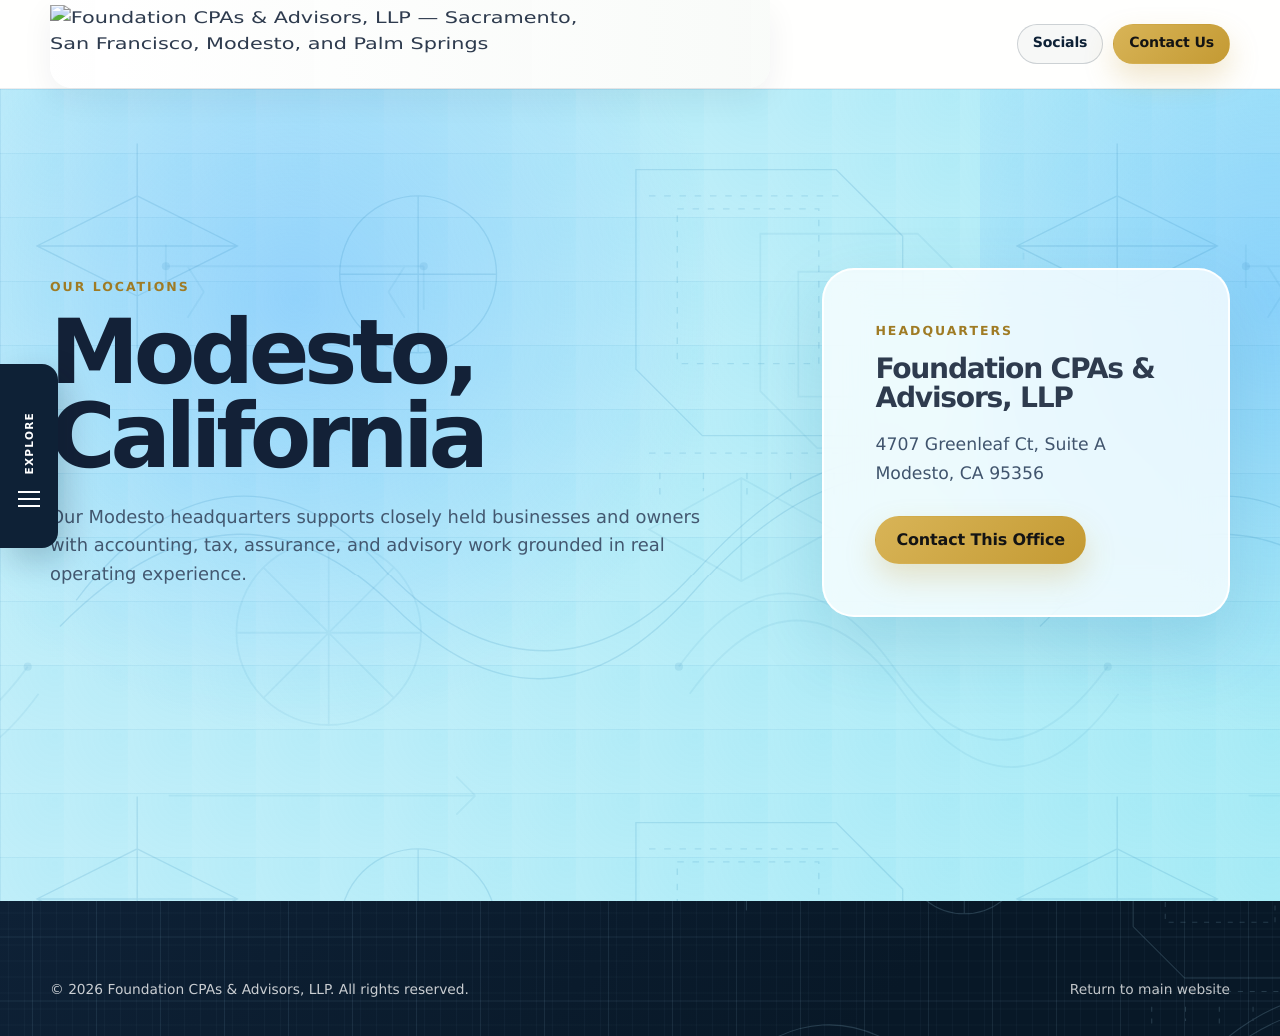
==== modesto.html @ c0dd9231 "Add files via upload" ====
<!doctype html>
<html lang="en">
<head>
  <meta charset="utf-8">
  <meta name="viewport" content="width=device-width, initial-scale=1">
  <title>Modesto Office | Foundation CPAs &amp; Advisors, LLP</title>
  <meta name="description" content="Foundation CPAs & Advisors, LLP office in Modesto, California.">
  <meta name="theme-color" content="#0e2136">
  <link rel="preconnect" href="https://fonts.googleapis.com">
  <link rel="preconnect" href="https://fonts.gstatic.com" crossorigin>
  <link href="https://fonts.googleapis.com/css2?family=Manrope:wght@400;600;700;800&amp;display=swap" rel="stylesheet">
  <link rel="stylesheet" href="styles.css">
  <script src="script.js" defer></script>
</head>
<body>
  <a class="skip-link" href="#main">Skip to content</a>
  <header class="site-header" data-header>
    <div class="container nav-shell">
      <a class="brand" href="index.html#home" aria-label="Foundation CPAs &amp; Advisors, LLP home">
        <img src="assets/logos/foundation-header-banner.png" width="2113" height="390" alt="Foundation CPAs &amp; Advisors, LLP — Sacramento, San Francisco, Modesto, and Palm Springs">
      </a>
      <div class="nav-actions">
        <a class="btn btn-ghost btn-small" href="index.html#socials">Socials</a>
        <a class="btn btn-gold btn-small" href="index.html#contact">Contact Us</a>
      </div>
    </div>
  </header>

  <aside class="section-rail" data-rail aria-label="Explore Foundation sections">
    <button class="rail-toggle" type="button" data-rail-toggle aria-expanded="false" aria-controls="site-explore-panel">
      <span class="rail-toggle-label">Explore</span><span class="rail-toggle-icon" aria-hidden="true"></span>
    </button>
    <div class="rail-panel" id="site-explore-panel" data-rail-panel hidden>
      <div class="rail-panel-header"><button class="rail-close" type="button" data-rail-close aria-label="Close section navigation">&times;</button></div>
      <nav class="rail-nav" aria-label="Foundation sections">
        <button class="rail-item" type="button" aria-expanded="false" aria-controls="rail-industries" data-rail-tree="rail-industries">Industries <b>+</b></button>
        <div class="rail-tree" id="rail-industries" hidden><p>Industry expertise</p><div class="rail-tree-links"><a href="index.html#contact">Construction</a><a href="index.html#contact">Real Estate</a><a href="index.html#contact">Agriculture</a><a href="index.html#contact">Technology</a></div></div>
        <button class="rail-item" type="button" aria-expanded="false" aria-controls="rail-services" data-rail-tree="rail-services">Services <b>+</b></button>
        <div class="rail-tree" id="rail-services" hidden><p>Services</p><div class="rail-tree-links"><a href="index.html#contact">Construction Accounting</a><a href="index.html#contact">Tax Planning &amp; Preparation</a><a href="index.html#contact">IRS Representation</a><a href="index.html#contact">Credits &amp; Incentives</a><a href="index.html#contact">Assurance &amp; Advisory</a><a href="index.html#contact">Forensic Accounting</a></div></div>
        <a class="rail-item rail-link" href="index.html#leadership">Leadership <b>&rarr;</b></a>
        <a class="rail-item rail-link" href="index.html#affiliates">Affiliates <b>&rarr;</b></a>
        <button class="rail-item is-active" type="button" aria-expanded="false" aria-controls="rail-locations" data-rail-tree="rail-locations">Locations <b>+</b></button>
        <div class="rail-tree" id="rail-locations" hidden><p>Our offices</p><div class="rail-tree-links"><a href="sacramento.html">Sacramento, CA</a><a href="san-francisco.html">San Francisco, CA</a><a href="modesto.html">Modesto, CA</a><a href="palm-springs.html">Palm Springs, CA</a></div></div>
        <a class="rail-item rail-link client-platform-link" href="platform.html">Client Platforms <b>&rarr;</b></a>
      </nav>
    </div>
  </aside>
  <button class="rail-backdrop" type="button" data-rail-backdrop hidden aria-label="Close section navigation"></button>

  <main id="main">
    <section class="location-hero">
      <div class="container location-layout">
        <div class="location-copy reveal">
          <p class="eyebrow dark">Our Locations</p>
          <h1>Modesto, California</h1>
          <p>Our Modesto headquarters supports closely held businesses and owners with accounting, tax, assurance, and advisory work grounded in real operating experience.</p>
        </div>
        <aside class="location-card reveal">
          <p class="eyebrow dark">Headquarters</p>
          <h2>Foundation CPAs &amp; Advisors, LLP</h2>
          <address>4707 Greenleaf Ct, Suite A<br>Modesto, CA 95356</address>
          <a class="btn btn-gold" href="index.html#contact">Contact This Office</a>
        </aside>
      </div>
    </section>
  </main>

  <footer class="site-footer">
    <div class="container footer-bottom">
      <p>&copy; <span id="year"></span> Foundation CPAs &amp; Advisors, LLP. All rights reserved.</p>
      <a href="index.html">Return to main website</a>
    </div>
  </footer>
</body>
</html>
---- styles.css ----
:root {
  --navy: #0e2136;
  --navy-2: #102941;
  --navy-3: #163451;
  --ink: #132137;
  --text: #2e3b4e;
  --muted: #6d7785;
  --line: #d9dee6;
  --line-dark: rgba(255, 255, 255, 0.16);
  --gold: #c49a33;
  --gold-2: #d8b457;
  --gold-dark: #9f7b24;
  --cream: #f7f4ee;
  --white: #ffffff;
  --shadow: 0 24px 80px rgba(9, 27, 48, 0.18);
  --shadow-soft: 0 16px 45px rgba(9, 27, 48, 0.12);
  --radius-lg: 28px;
  --radius-md: 18px;
  --radius-sm: 12px;
  --container: 1180px;
}

* {
  box-sizing: border-box;
}

html {
  scroll-behavior: smooth;
}

body {
  margin: 0;
  color: var(--text);
  background: var(--cream);
  font-family: Inter, ui-sans-serif, system-ui, -apple-system, BlinkMacSystemFont, "Segoe UI", sans-serif;
  line-height: 1.6;
  text-rendering: geometricPrecision;
}

body.nav-open {
  overflow: hidden;
}

img {
  display: block;
  max-width: 100%;
  height: auto;
}

a {
  color: inherit;
  text-decoration: none;
}

button,
input,
select,
textarea {
  font: inherit;
}

::selection {
  background: rgba(196, 154, 51, 0.28);
}

.container {
  width: min(var(--container), calc(100% - 40px));
  margin-inline: auto;
}

.skip-link {
  position: absolute;
  top: 10px;
  left: 10px;
  z-index: 1000;
  transform: translateY(-160%);
  padding: 10px 14px;
  border-radius: 999px;
  color: var(--navy);
  background: var(--gold-2);
  font-weight: 800;
}

.skip-link:focus {
  transform: translateY(0);
}

:focus-visible {
  outline: 3px solid var(--gold-2);
  outline-offset: 4px;
}

section {
  scroll-margin-top: 96px;
}

.section-white {
  background: var(--white);
}

.section-light {
  background: linear-gradient(180deg, var(--cream), #ffffff);
}

.section-dark,
.section-dark-alt {
  color: var(--white);
  background: var(--navy);
}

.section-dark-alt {
  background:
    radial-gradient(circle at top right, rgba(196, 154, 51, 0.18), transparent 36rem),
    linear-gradient(135deg, var(--navy), #081827 70%);
}

.site-header {
  position: sticky;
  top: 0;
  z-index: 100;
  background: rgba(255, 255, 255, 0.94);
  border-bottom: 1px solid rgba(14, 33, 54, 0.08);
  backdrop-filter: blur(16px);
  transition: box-shadow 0.2s ease, background 0.2s ease;
}

.site-header.is-scrolled {
  box-shadow: 0 10px 30px rgba(10, 28, 50, 0.08);
}

.nav-shell {
  min-height: 88px;
  display: grid;
  grid-template-columns: minmax(340px, 440px) 1fr auto;
  align-items: center;
  gap: 18px;
}

.brand {
  display: inline-flex;
  width: fit-content;
  align-items: center;
  padding: 6px 18px 6px 8px;
  border-radius: 0 0 22px 22px;
  background: linear-gradient(90deg, rgba(255, 255, 255, 0.98), rgba(247, 250, 247, 0.76));
  box-shadow: 0 12px 32px rgba(14, 33, 54, 0.06);
}

.brand img {
  width: min(360px, 25vw);
  max-height: 78px;
  object-fit: contain;
}

.site-nav {
  display: flex;
  align-items: center;
  justify-content: center;
  gap: 24px;
  color: var(--ink);
  font-size: 0.94rem;
  font-weight: 700;
}

.site-nav a {
  position: relative;
  padding: 10px 0;
}

.site-nav a::after {
  content: "";
  position: absolute;
  left: 0;
  right: 0;
  bottom: 3px;
  height: 2px;
  transform: scaleX(0);
  transform-origin: left;
  background: var(--gold);
  transition: transform 0.2s ease;
}

.site-nav a:hover::after,
.site-nav a:focus-visible::after {
  transform: scaleX(1);
}

.nav-actions {
  display: flex;
  align-items: center;
  gap: 10px;
}

.nav-toggle {
  display: none;
  width: 46px;
  height: 46px;
  border: 0;
  border-radius: 14px;
  background: var(--navy);
  cursor: pointer;
}

.nav-toggle span {
  display: block;
  width: 20px;
  height: 2px;
  margin: 5px auto;
  background: var(--white);
  transition: transform 0.2s ease, opacity 0.2s ease;
}

.nav-toggle.is-active span:nth-child(1) {
  transform: translateY(7px) rotate(45deg);
}

.nav-toggle.is-active span:nth-child(2) {
  opacity: 0;
}

.nav-toggle.is-active span:nth-child(3) {
  transform: translateY(-7px) rotate(-45deg);
}

.btn {
  display: inline-flex;
  align-items: center;
  justify-content: center;
  min-height: 48px;
  padding: 13px 20px;
  border: 1px solid transparent;
  border-radius: 999px;
  font-weight: 850;
  letter-spacing: -0.01em;
  line-height: 1.1;
  transition: transform 0.2s ease, box-shadow 0.2s ease, background 0.2s ease, border-color 0.2s ease;
}

.btn:hover {
  transform: translateY(-2px);
}

.btn-small {
  min-height: 40px;
  padding: 10px 15px;
  font-size: 0.88rem;
}

.btn-gold {
  color: #141414;
  background: linear-gradient(135deg, var(--gold-2), var(--gold));
  box-shadow: 0 14px 30px rgba(196, 154, 51, 0.26);
}

.btn-gold:hover {
  box-shadow: 0 18px 38px rgba(196, 154, 51, 0.34);
}

.btn-navy {
  color: var(--white);
  background: var(--navy);
  box-shadow: 0 14px 30px rgba(14, 33, 54, 0.22);
}

.btn-light {
  color: var(--white);
  border-color: rgba(255, 255, 255, 0.35);
  background: rgba(255, 255, 255, 0.08);
}

.btn-light:hover,
.btn-ghost:hover {
  border-color: var(--gold-2);
}

.btn-ghost {
  color: var(--navy);
  border-color: rgba(14, 33, 54, 0.18);
  background: rgba(14, 33, 54, 0.03);
}

.hero {
  position: relative;
  min-height: calc(100vh - 82px);
  display: grid;
  align-items: center;
  overflow: hidden;
  padding: 92px 0;
}

.hero::before {
  content: "";
  position: absolute;
  inset: 0;
  z-index: 1;
  background:
    radial-gradient(circle at 85% 20%, rgba(196, 154, 51, 0.28), transparent 34rem),
    linear-gradient(90deg, rgba(7, 19, 33, 0.94), rgba(9, 24, 42, 0.82) 52%, rgba(9, 24, 42, 0.56));
}

.hero::after {
  content: "";
  position: absolute;
  inset: auto -10% -24% -10%;
  z-index: 1;
  height: 42%;
  background:
    repeating-radial-gradient(ellipse at 20% 140%, rgba(216, 180, 87, 0.55) 0 5px, transparent 6px 36px);
  opacity: 0.38;
  transform: rotate(-4deg);
}

.hero-bg {
  position: absolute;
  inset: 0;
}

.hero-bg img {
  width: 100%;
  height: 100%;
  object-fit: cover;
  filter: saturate(0.8) contrast(1.05);
}

.hero-grid {
  position: relative;
  z-index: 2;
  display: grid;
  grid-template-columns: minmax(0, 1.1fr) minmax(330px, 0.58fr);
  gap: 54px;
  align-items: center;
}

.eyebrow {
  margin: 0 0 14px;
  color: var(--gold-2);
  font-size: 0.78rem;
  font-weight: 900;
  letter-spacing: 0.16em;
  text-transform: uppercase;
}

.eyebrow.dark {
  color: var(--gold-dark);
}

h1,
h2,
h3,
p {
  margin-top: 0;
}

h1,
h2,
h3 {
  color: inherit;
  line-height: 1.02;
  letter-spacing: -0.045em;
}

h1 {
  max-width: 850px;
  margin-bottom: 24px;
  font-size: clamp(3rem, 7vw, 6.8rem);
}

h2 {
  margin-bottom: 18px;
  font-size: clamp(2.1rem, 4vw, 4.3rem);
}

h3 {
  margin-bottom: 12px;
  font-size: 1.35rem;
}

.hero-lede {
  max-width: 760px;
  margin-bottom: 30px;
  color: rgba(255, 255, 255, 0.82);
  font-size: clamp(1.08rem, 1.7vw, 1.38rem);
}

.hero-actions,
.platform-buttons {
  display: flex;
  flex-wrap: wrap;
  gap: 14px;
}

.hero-trust {
  display: grid;
  grid-template-columns: repeat(3, minmax(0, 1fr));
  gap: 16px;
  max-width: 790px;
  margin-top: 42px;
}

.hero-trust div {
  padding: 18px;
  border: 1px solid var(--line-dark);
  border-radius: var(--radius-md);
  background: rgba(255, 255, 255, 0.08);
  backdrop-filter: blur(10px);
}

.hero-trust strong {
  display: block;
  color: var(--gold-2);
  font-size: 2.2rem;
  line-height: 1;
}

.hero-trust span {
  display: block;
  margin-top: 8px;
  color: rgba(255, 255, 255, 0.75);
  font-size: 0.92rem;
}

.hero-card {
  position: relative;
  padding: 30px;
  border: 1px solid rgba(255, 255, 255, 0.2);
  border-radius: var(--radius-lg);
  background: rgba(255, 255, 255, 0.11);
  box-shadow: var(--shadow);
  backdrop-filter: blur(22px);
}

.hero-card.hero-image-card {
  display: block;
  min-height: clamp(430px, 37vw, 610px);
  padding: 10px;
  overflow: hidden;
  border: 2px solid rgba(255, 255, 255, 0.96);
  background: rgba(255, 255, 255, 0.84);
}

.hero-card.hero-image-card::before {
  display: none;
}

.hero-card.hero-image-card img {
  display: block;
  width: 100%;
  height: 100%;
  min-height: inherit;
  border-radius: calc(var(--radius-lg) - 14px);
  object-fit: cover;
  object-position: center 62%;
  transform: scale(1.34);
  transform-origin: center 62%;
}

.hero-card::before {
  content: "";
  position: absolute;
  inset: 14px;
  border: 1px solid rgba(216, 180, 87, 0.18);
  border-radius: calc(var(--radius-lg) - 10px);
  pointer-events: none;
}

.hero-mark {
  width: 124px;
  margin-bottom: 22px;
  border-radius: 24px;
  box-shadow: 0 18px 38px rgba(5, 17, 31, 0.32);
}

.card-kicker {
  color: var(--gold-2);
  font-size: 0.78rem;
  font-weight: 900;
  letter-spacing: 0.14em;
  text-transform: uppercase;
}

.hero-card h2 {
  font-size: clamp(1.6rem, 3vw, 2.45rem);
}

.hero-card p {
  color: rgba(255, 255, 255, 0.8);
}

.check-list {
  display: grid;
  gap: 12px;
  margin: 0;
  padding: 0;
  list-style: none;
}

.check-list li {
  position: relative;
  padding-left: 28px;
}

.check-list li::before {
  content: "";
  position: absolute;
  left: 0;
  top: 0.43em;
  width: 14px;
  height: 14px;
  border-radius: 50%;
  background: var(--gold-2);
  box-shadow: inset 0 0 0 4px var(--navy);
}

.check-list.compact {
  margin-top: 22px;
  color: rgba(255, 255, 255, 0.82);
  font-size: 0.94rem;
}

.intro,
.industries,
.services,
.platform,
.leadership,
.affiliates,
.contact,
.tax-resolution {
  padding: 98px 0;
}

.split {
  display: grid;
  grid-template-columns: minmax(0, 0.9fr) minmax(340px, 1fr);
  gap: 56px;
  align-items: start;
}

.intro h2,
.section-heading h2 {
  color: var(--ink);
}

.intro p,
.section-heading p {
  max-width: 760px;
  color: var(--muted);
  font-size: 1.06rem;
}

.feature-stack {
  display: grid;
  align-content: start;
  grid-auto-rows: max-content;
  gap: 16px;
}

.feature-stack article {
  position: relative;
  min-height: 0;
  padding: 26px 30px;
  border: 1px solid var(--line);
  border-radius: var(--radius-md);
  background: rgba(255, 255, 255, 0.72);
  box-shadow: var(--shadow-soft);
}

.feature-stack article h3 { margin-bottom: 8px; }
.feature-stack article p { margin-bottom: 0; }

.feature-number {
  position: absolute;
  top: 24px;
  left: 24px;
  display: grid;
  width: 42px;
  height: 42px;
  place-items: center;
  border-radius: 14px;
  color: var(--navy);
  background: rgba(196, 154, 51, 0.2);
  font-weight: 900;
}

.feature-stack h3,
.service-card h3,
.industry-card h3,
.leader-card h3,
.affiliate-card h3 {
  color: var(--ink);
}

.section-heading {
  max-width: 900px;
  margin-bottom: 42px;
}

.section-heading.centered {
  margin-inline: auto;
  text-align: center;
}

.section-heading.centered p {
  margin-inline: auto;
}

.industry-grid {
  display: grid;
  grid-template-columns: repeat(2, minmax(0, 1fr));
  gap: 24px;
}

.industry-card {
  overflow: hidden;
  border: 1px solid rgba(14, 33, 54, 0.1);
  border-radius: var(--radius-lg);
  background: var(--white);
  box-shadow: var(--shadow-soft);
}

.industry-card img {
  width: 100%;
  height: 320px;
  object-fit: cover;
}

.industry-content {
  padding: 28px;
}

.pill {
  display: inline-flex;
  margin-bottom: 14px;
  padding: 7px 11px;
  border-radius: 999px;
  color: var(--navy);
  background: rgba(196, 154, 51, 0.16);
  font-size: 0.74rem;
  font-weight: 900;
  letter-spacing: 0.08em;
  text-transform: uppercase;
}

.industry-content p {
  color: var(--muted);
}

.industry-content ul {
  display: grid;
  gap: 8px;
  margin: 20px 0 0;
  padding-left: 18px;
  color: var(--text);
}

.service-grid {
  display: grid;
  grid-template-columns: repeat(3, minmax(0, 1fr));
  gap: 20px;
}

.service-card {
  position: relative;
  min-height: 270px;
  padding: 30px;
  border: 1px solid rgba(14, 33, 54, 0.11);
  border-radius: var(--radius-lg);
  background: rgba(255, 255, 255, 0.78);
  box-shadow: var(--shadow-soft);
  overflow: hidden;
}

.service-card::after {
  content: "";
  position: absolute;
  right: -50px;
  bottom: -60px;
  width: 160px;
  height: 160px;
  border-radius: 50%;
  background: rgba(196, 154, 51, 0.12);
}

.service-card p {
  position: relative;
  z-index: 1;
  color: var(--muted);
}

.service-icon {
  position: relative;
  z-index: 1;
  display: inline-grid;
  min-width: 56px;
  height: 56px;
  margin-bottom: 22px;
  place-items: center;
  border-radius: 18px;
  color: var(--white);
  background: var(--navy);
  font-weight: 900;
  letter-spacing: -0.02em;
}

.tax-split {
  align-items: center;
}

.tax-resolution h2 {
  color: var(--white);
}

.tax-resolution p {
  max-width: 780px;
  color: rgba(255, 255, 255, 0.78);
  font-size: 1.08rem;
}

.fine-print,
.form-note {
  font-size: 0.88rem !important;
  color: rgba(255, 255, 255, 0.62) !important;
}

.resolution-card {
  padding: 32px;
  border: 1px solid rgba(255, 255, 255, 0.17);
  border-radius: var(--radius-lg);
  background: rgba(255, 255, 255, 0.08);
  box-shadow: var(--shadow);
}

.resolution-card h3 {
  color: var(--white);
}

.platform-card {
  display: grid;
  grid-template-columns: minmax(280px, 0.9fr) minmax(0, 1.1fr);
  overflow: hidden;
  border: 1px solid rgba(14, 33, 54, 0.11);
  border-radius: 34px;
  background: var(--white);
  box-shadow: var(--shadow);
}

.platform-image img {
  width: 100%;
  height: 100%;
  min-height: 520px;
  object-fit: cover;
}

.platform-image-meeting img {
  object-position: 18% center;
}

.platform-copy {
  padding: clamp(32px, 6vw, 62px);
}

.platform-copy h2 {
  color: var(--ink);
}

.platform-copy p {
  color: var(--muted);
  font-size: 1.06rem;
}

.platform-notes {
  display: flex;
  flex-wrap: wrap;
  gap: 10px;
  margin-top: 26px;
}

.platform-notes span {
  padding: 10px 13px;
  border-radius: 999px;
  color: var(--navy);
  background: var(--cream);
  font-size: 0.9rem;
  font-weight: 800;
}

.client-platform-link {
  margin-top: 12px;
}

.client-platform-hero {
  position: relative;
  overflow: hidden;
  padding: clamp(88px, 11vw, 150px) 0 clamp(70px, 9vw, 118px);
  background:
    radial-gradient(circle at 30% 26%, rgba(98, 180, 255, 0.46), transparent 27rem),
    radial-gradient(circle at 86% 10%, rgba(42, 198, 233, 0.32), transparent 30rem),
    linear-gradient(120deg, #ffffff 0%, #f6fdff 46%, #dcfbfb 100%);
}

.client-platform-hero::before {
  position: absolute;
  inset: 0;
  background-image: var(--blueprint-marks-light);
  background-size: 1080px 760px;
  background-position: center;
  opacity: 0.32;
  content: "";
  pointer-events: none;
}

.client-platform-grid {
  position: relative;
  z-index: 1;
  display: grid;
  grid-template-columns: minmax(0, 0.92fr) minmax(340px, 0.72fr);
  gap: clamp(34px, 6vw, 80px);
  align-items: center;
}

.client-platform-copy h1 {
  max-width: 860px;
  margin-bottom: 22px;
  color: var(--ink);
  font-size: clamp(2.8rem, 5vw, 5.25rem);
  line-height: 0.98;
  letter-spacing: -0.055em;
}

.client-platform-copy p:not(.eyebrow) {
  max-width: 700px;
  color: #40546d;
  font-size: clamp(1.05rem, 1.45vw, 1.26rem);
}

.client-platform-photo {
  position: relative;
  min-height: clamp(420px, 38vw, 610px);
  padding: 10px;
  overflow: hidden;
  border: 2px solid rgba(255, 255, 255, 0.96);
  border-radius: var(--radius-lg);
  background: rgba(255, 255, 255, 0.84);
  box-shadow: 0 28px 80px rgba(34, 117, 168, 0.2);
}

.client-platform-photo img {
  display: block;
  width: 100%;
  height: 100%;
  min-height: inherit;
  border-radius: calc(var(--radius-lg) - 14px);
  object-fit: cover;
  object-position: 16% center;
}

.platform-specs {
  padding: 98px 0;
}

.platform-spec-grid {
  display: grid;
  grid-template-columns: repeat(4, minmax(0, 1fr));
  gap: 18px;
}

.platform-spec-card {
  min-height: 260px;
  padding: 28px;
  border: 1px solid rgba(14, 33, 54, 0.1);
  border-radius: var(--radius-lg);
  background: rgba(255, 255, 255, 0.76);
  box-shadow: var(--shadow-soft);
}

.platform-spec-card span {
  display: inline-grid;
  width: 42px;
  height: 42px;
  margin-bottom: 20px;
  place-items: center;
  border-radius: 14px;
  color: var(--navy);
  background: rgba(196, 154, 51, 0.2);
  font-weight: 900;
}

.platform-spec-card h3 {
  color: var(--ink);
}

.platform-spec-card p {
  color: var(--muted);
}

.platform-flow {
  padding: 98px 0;
}

.platform-flow-card {
  display: grid;
  grid-template-columns: minmax(0, 0.82fr) minmax(320px, 0.68fr);
  gap: clamp(32px, 6vw, 84px);
  align-items: start;
  padding: clamp(34px, 6vw, 70px);
  border: 1px solid rgba(14, 33, 54, 0.11);
  border-radius: 34px;
  background: rgba(255, 255, 255, 0.78);
  box-shadow: var(--shadow);
}

.platform-flow-card h2 {
  color: var(--ink);
}

.platform-flow-card p,
.platform-flow-card span {
  color: var(--muted);
}

.platform-flow-card ol {
  display: grid;
  gap: 16px;
  margin: 0;
  padding: 0;
  list-style: none;
}

.platform-flow-card li {
  display: grid;
  gap: 4px;
  padding: 18px 20px;
  border: 1px solid rgba(14, 33, 54, 0.1);
  border-radius: var(--radius-md);
  background: rgba(247, 250, 247, 0.72);
}

.platform-flow-card strong {
  color: var(--ink);
}

.leader-grid {
  display: grid;
  grid-template-columns: minmax(0, 1.35fr) minmax(320px, 0.65fr);
  gap: 24px;
}

.leader-card {
  padding: 32px;
  border: 1px solid rgba(14, 33, 54, 0.11);
  border-radius: var(--radius-lg);
  background: rgba(255, 255, 255, 0.8);
  box-shadow: var(--shadow-soft);
}

.leader-card.featured {
  background:
    linear-gradient(135deg, rgba(255, 255, 255, 0.88), rgba(247, 244, 238, 0.94)),
    radial-gradient(circle at top right, rgba(196, 154, 51, 0.2), transparent 38rem);
}

.leader-header {
  display: flex;
  gap: 18px;
  align-items: center;
  margin-bottom: 22px;
}

.leader-header p {
  margin: 0;
  color: var(--gold-dark);
  font-weight: 900;
}

.leader-avatar {
  display: grid;
  width: 68px;
  height: 68px;
  flex: 0 0 auto;
  place-items: center;
  border-radius: 22px;
  color: var(--white);
  background: linear-gradient(135deg, var(--navy), var(--navy-3));
  box-shadow: 0 12px 30px rgba(14, 33, 54, 0.24);
  font-size: 1.2rem;
  font-weight: 900;
}

.leader-card p {
  color: var(--muted);
}

.leader-points {
  display: flex;
  flex-wrap: wrap;
  gap: 10px;
  margin: 24px 0;
}

.leader-points span {
  padding: 9px 12px;
  border-radius: 999px;
  color: var(--navy);
  background: rgba(196, 154, 51, 0.14);
  font-size: 0.86rem;
  font-weight: 800;
}

.leader-points.simple span {
  background: var(--cream);
}

.leader-detail {
  padding-top: 0;
  border-top: 0;
}

.affiliate-grid {
  display: grid;
  grid-template-columns: repeat(2, minmax(0, 1fr));
  gap: 24px;
}

.affiliate-card {
  position: relative;
  padding: 34px;
  border: 1px solid rgba(14, 33, 54, 0.1);
  border-radius: var(--radius-lg);
  background: linear-gradient(135deg, var(--cream), #fff);
  box-shadow: var(--shadow-soft);
  overflow: hidden;
}

.affiliate-card::after {
  content: "";
  position: absolute;
  top: -110px;
  right: -90px;
  width: 230px;
  height: 230px;
  border-radius: 50%;
  background: rgba(196, 154, 51, 0.15);
}

.affiliate-mark {
  position: relative;
  z-index: 1;
  display: grid;
  width: 58px;
  height: 58px;
  margin-bottom: 18px;
  place-items: center;
  border-radius: 18px;
  color: var(--white);
  background: var(--navy);
  font-weight: 900;
}

.affiliate-card p,
.affiliate-card h3,
.affiliate-card a {
  position: relative;
  z-index: 1;
}

.affiliate-card p {
  color: var(--muted);
}

.text-link {
  display: inline-flex;
  align-items: center;
  gap: 8px;
  color: var(--navy);
  font-weight: 900;
}

.text-link::after {
  content: "->";
  color: var(--gold-dark);
}

.contact {
  position: relative;
  overflow: hidden;
  background:
    radial-gradient(circle at 10% 20%, rgba(196, 154, 51, 0.24), transparent 30rem),
    linear-gradient(135deg, var(--navy), #081827 70%);
}

.contact::after {
  content: "";
  position: absolute;
  inset: auto -10% -24% -10%;
  height: 44%;
  background: repeating-radial-gradient(ellipse at 20% 140%, rgba(216, 180, 87, 0.45) 0 5px, transparent 6px 34px);
  opacity: 0.26;
}

.contact-grid {
  position: relative;
  z-index: 1;
  display: grid;
  grid-template-columns: minmax(0, 0.95fr) minmax(360px, 0.7fr);
  gap: 48px;
  align-items: start;
}

.contact-copy h2 {
  color: var(--white);
}

.contact-copy p {
  max-width: 700px;
  color: rgba(255, 255, 255, 0.78);
  font-size: 1.08rem;
}

.contact-methods {
  display: grid;
  gap: 10px;
  margin-top: 32px;
  color: rgba(255, 255, 255, 0.83);
}

.contact-methods a {
  width: max-content;
  color: var(--gold-2);
  font-weight: 900;
}

.contact-form {
  display: grid;
  gap: 12px;
  padding: 30px;
  border: 1px solid rgba(255, 255, 255, 0.16);
  border-radius: var(--radius-lg);
  background: rgba(255, 255, 255, 0.1);
  box-shadow: var(--shadow);
  backdrop-filter: blur(18px);
}

.contact-form h3 {
  margin-bottom: 6px;
  color: var(--white);
}

.contact-form label {
  color: rgba(255, 255, 255, 0.78);
  font-size: 0.9rem;
  font-weight: 800;
}

.contact-form input,
.contact-form select,
.contact-form textarea {
  width: 100%;
  border: 1px solid rgba(255, 255, 255, 0.18);
  border-radius: 14px;
  padding: 13px 14px;
  color: var(--white);
  background: rgba(255, 255, 255, 0.1);
}

.contact-form select option {
  color: var(--ink);
}

.contact-form textarea {
  resize: vertical;
}

.contact-form input::placeholder,
.contact-form textarea::placeholder {
  color: rgba(255, 255, 255, 0.44);
}

.site-footer {
  color: rgba(255, 255, 255, 0.72);
  background-color: #081827;
  background-image:
    var(--blueprint-detail-dark),
    var(--blueprint-grid-dark),
    linear-gradient(135deg, var(--navy), #081827 70%);
  background-size: 760px auto, 64px 64px, 64px 64px, 16px 16px, 16px 16px, auto;
  background-repeat: no-repeat, repeat, repeat, repeat, repeat, no-repeat;
  background-position: right -120px bottom -180px, center, center, center, center, center;
  padding: 54px 0 26px;
}

.footer-grid {
  display: grid;
  grid-template-columns: 1.25fr 0.55fr 0.65fr 1fr;
  gap: 36px;
  padding-bottom: 32px;
  border-bottom: 1px solid rgba(255, 255, 255, 0.1);
}

.footer-logo {
  width: min(320px, 100%);
  margin-bottom: 14px;
}

.site-footer h3 {
  margin-bottom: 14px;
  color: var(--white);
  font-size: 1rem;
  letter-spacing: -0.02em;
}

.site-footer a {
  display: block;
  margin-bottom: 9px;
  color: rgba(255, 255, 255, 0.75);
  transition: color 0.2s ease;
}

.site-footer a:hover,
.site-footer a:focus-visible {
  color: var(--gold-2);
}

.site-footer p {
  margin-bottom: 0;
}

.footer-bottom {
  display: flex;
  justify-content: space-between;
  gap: 24px;
  padding-top: 24px;
  font-size: 0.86rem;
}

.reveal {
  opacity: 0;
  transform: translateY(22px);
  transition: opacity 0.65s ease, transform 0.65s ease;
}

.reveal.is-visible {
  opacity: 1;
  transform: translateY(0);
}

@media (prefers-reduced-motion: reduce) {
  html {
    scroll-behavior: auto;
  }

  *,
  *::before,
  *::after {
    transition-duration: 0.001ms !important;
    animation-duration: 0.001ms !important;
    animation-iteration-count: 1 !important;
  }

  .reveal {
    opacity: 1;
    transform: none;
  }
}

@media (max-width: 1120px) {
  .nav-shell {
    grid-template-columns: 210px auto auto;
  }

  .brand img {
    width: 210px;
  }

  .site-nav {
    gap: 16px;
    font-size: 0.88rem;
  }

  .nav-actions .btn-ghost {
    display: none;
  }

  .hero-grid,
  .split,
  .platform-card,
  .client-platform-grid,
  .platform-flow-card,
  .leader-grid,
  .contact-grid,
  .footer-grid {
    grid-template-columns: 1fr;
  }

  .hero {
    min-height: auto;
  }

  .hero-card {
    max-width: 680px;
  }

  .platform-image img {
    min-height: 360px;
  }

  .client-platform-photo {
    min-height: 440px;
  }

  .platform-spec-grid {
    grid-template-columns: repeat(2, minmax(0, 1fr));
  }

  .footer-bottom {
    flex-direction: column;
  }
}

@media (max-width: 860px) {
  .nav-shell {
    min-height: 72px;
    grid-template-columns: 1fr auto;
  }

  .brand img {
    width: 230px;
  }

  .nav-toggle {
    display: block;
  }

  .site-nav {
    position: fixed;
    top: 72px;
    left: 0;
    right: 0;
    bottom: 0;
    display: flex;
    flex-direction: column;
    justify-content: flex-start;
    align-items: stretch;
    gap: 0;
    padding: 24px 24px 140px;
    overflow-y: auto;
    transform: translateX(100%);
    background: var(--white);
    transition: transform 0.24s ease;
  }

  .site-nav.is-open {
    transform: translateX(0);
  }

  .site-nav a {
    padding: 17px 0;
    border-bottom: 1px solid rgba(14, 33, 54, 0.09);
    font-size: 1.2rem;
  }

  .nav-actions {
    position: fixed;
    left: 24px;
    right: 24px;
    bottom: 24px;
    z-index: 120;
    display: none;
    grid-template-columns: 1fr;
    padding: 16px;
    border-radius: 22px;
    background: var(--white);
    box-shadow: var(--shadow);
  }

  .nav-actions.is-open {
    display: grid;
  }

  .nav-actions .btn-ghost {
    display: inline-flex;
  }

  .hero {
    padding: 76px 0;
  }

  .hero-grid {
    gap: 34px;
  }

  .hero-trust,
  .industry-grid,
  .service-grid,
  .platform-spec-grid,
  .affiliate-grid {
    grid-template-columns: 1fr;
  }

  .intro,
  .industries,
  .services,
  .platform,
  .leadership,
  .affiliates,
  .contact,
  .tax-resolution {
    padding: 72px 0;
  }

  .industry-card img {
    height: 260px;
  }

  .service-card {
    min-height: auto;
  }
}

@media (max-width: 560px) {
  .container {
    width: min(100% - 28px, var(--container));
  }

  .brand img {
    width: 190px;
  }

  h1 {
    font-size: clamp(2.55rem, 16vw, 4rem);
  }

  h2 {
    font-size: clamp(2rem, 11vw, 3.05rem);
  }

  .hero-actions,
  .platform-buttons {
    flex-direction: column;
  }

  .hero-actions .btn,
  .platform-buttons .btn,
  .contact-form .btn {
    width: 100%;
  }

  .hero-trust div,
  .hero-card,
  .industry-content,
  .service-card,
  .resolution-card,
  .leader-card,
  .affiliate-card,
  .contact-form {
    padding: 22px;
  }

  .feature-stack article {
    padding: 22px;
  }

  .feature-number {
    position: static;
    margin-bottom: 16px;
  }

  .platform-card {
    border-radius: 24px;
  }

  .platform-copy {
    padding: 26px;
  }

  .platform-image img {
    min-height: 260px;
  }

  .client-platform-copy h1 {
    font-size: clamp(2.65rem, 11vw, 4.25rem);
  }

  .client-platform-photo {
    min-height: 360px;
  }

  .platform-flow-card {
    padding: 30px;
  }

  .contact-grid {
    gap: 30px;
  }
}

/* Primary navigation redesign: a compact utility header plus a left explore rail. */
.nav-shell {
  grid-template-columns: minmax(340px, 440px) 1fr auto;
}

.site-header .nav-actions {
  grid-column: 3;
}

.section-rail {
  position: fixed;
  top: calc(50% - 86px);
  left: 0;
  z-index: 120;
  display: flex;
  align-items: center;
}

.rail-toggle {
  display: grid;
  gap: 20px;
  align-content: center;
  justify-items: center;
  width: 54px;
  height: 172px;
  padding: 15px 12px;
  border: 0;
  color: var(--white);
  background: var(--navy);
  box-shadow: 10px 12px 30px rgba(8, 24, 39, 0.18);
  cursor: pointer;
  transition: width 0.2s ease, background 0.2s ease, box-shadow 0.2s ease;
}

.rail-toggle:hover,
.section-rail.is-open .rail-toggle {
  width: 62px;
  background: var(--gold-dark);
}

.rail-toggle-label {
  display: block;
  font-size: 0.66rem;
  font-weight: 900;
  letter-spacing: 0.1em;
  line-height: 1;
  text-align: center;
  text-transform: uppercase;
  writing-mode: vertical-rl;
  transform: rotate(180deg);
}

.rail-toggle-icon,
.rail-toggle-icon::before,
.rail-toggle-icon::after {
  display: block;
  width: 22px;
  height: 2px;
  background: currentColor;
  content: "";
}

.rail-toggle-icon { position: relative; }
.rail-toggle-icon::before { position: absolute; top: -7px; left: 0; }
.rail-toggle-icon::after { position: absolute; top: 7px; left: 0; }

.rail-ticks {
  display: grid;
  gap: 14px;
  padding: 0 10px;
}

.rail-ticks span {
  width: 16px;
  height: 1px;
  background: rgba(255, 255, 255, 0.82);
}

.rail-panel {
  position: fixed;
  z-index: 121;
  inset: 18px auto 18px 18px;
  width: min(760px, calc(100vw - 36px));
  min-height: auto;
  overflow: auto;
  color: var(--ink);
  border: 1px solid rgba(255, 255, 255, 0.74);
  border-radius: 34px;
  background:
    radial-gradient(circle at 18% 18%, rgba(112, 194, 255, 0.38), transparent 24rem),
    radial-gradient(circle at 86% 88%, rgba(42, 198, 233, 0.28), transparent 28rem),
    linear-gradient(135deg, rgba(255, 255, 255, 0.92), rgba(222, 248, 255, 0.84));
  box-shadow: 24px 28px 80px rgba(20, 87, 124, 0.24);
  backdrop-filter: blur(24px);
  opacity: 0;
  transform: translateX(-40px);
  transition: opacity 0.25s ease, transform 0.25s ease;
}

.rail-panel::before {
  position: absolute;
  inset: 0;
  z-index: -1;
  border-radius: inherit;
  background-image: var(--blueprint-marks-light);
  background-size: 760px 540px;
  background-position: center;
  opacity: 0.2;
  content: "";
  pointer-events: none;
}

.rail-panel.is-open {
  opacity: 1;
  transform: translateX(0);
}

.rail-panel-header {
  display: flex;
  align-items: flex-start;
  justify-content: space-between;
  padding: 28px 34px;
  border-bottom: 1px solid rgba(14, 33, 54, 0.12);
}

.rail-panel-header img {
  width: 240px;
  padding: 12px;
  border-radius: 20px;
  background: rgba(14, 33, 54, 0.94);
  box-shadow: 0 18px 40px rgba(8, 24, 39, 0.18);
}

.rail-close {
  width: 42px;
  height: 42px;
  border: 1px solid rgba(14, 33, 54, 0.18);
  border-radius: 50%;
  color: var(--ink);
  background: rgba(255, 255, 255, 0.46);
  font-size: 2rem;
  line-height: 1;
  cursor: pointer;
  box-shadow: 0 12px 26px rgba(14, 33, 54, 0.08);
}

.rail-nav { padding: 26px 34px 48px; }

.rail-item {
  display: grid;
  grid-template-columns: 1fr auto;
  width: 100%;
  align-items: center;
  gap: 10px;
  padding: 16px 0;
  border: 0;
  border-bottom: 1px solid rgba(14, 33, 54, 0.12);
  color: var(--ink);
  background: transparent;
  font: inherit;
  font-size: clamp(1.2rem, 2.3vw, 1.75rem);
  font-weight: 800;
  text-align: left;
  cursor: pointer;
}

.rail-item b { color: var(--gold-2); font-size: 1.35em; font-weight: 400; }
.rail-item.is-active { color: var(--gold-2); }
.rail-link { transition: color 0.2s ease, padding-left 0.2s ease; }
.rail-link:hover { padding-left: 8px; color: var(--gold-2); }

.rail-tree {
  margin: 0 0 8px 40px;
  padding: 10px 0 22px;
}

.rail-tree p { margin: 0 0 16px; color: #54687d; font-size: 0.92rem; }

.rail-tree-links {
  display: grid;
  grid-template-columns: repeat(2, minmax(0, 1fr));
  gap: 9px 28px;
}

.rail-tree-links a {
  color: var(--ink);
  font-size: 1.05rem;
  font-weight: 700;
  transition: color 0.2s ease, transform 0.2s ease;
}

.rail-tree-links a::before { margin-right: 8px; color: var(--gold-2); content: "↗"; }
.rail-tree-links a:hover { color: var(--gold-2); transform: translateX(4px); }

body.nav-open::after {
  content: none;
}

body.nav-open .section-rail { z-index: 121; }

.rail-backdrop {
  position: fixed;
  z-index: 110;
  inset: 0;
  width: 100%;
  height: 100%;
  border: 0;
  background: rgba(4, 14, 24, 0.34);
  backdrop-filter: blur(4px);
  cursor: pointer;
}

@media (max-width: 860px) {
  .site-header .nav-shell { display: flex; min-height: 70px; justify-content: space-between; }
  .site-header .brand img { width: 188px; }
  .section-rail { top: auto; bottom: 24px; }
  .rail-toggle { width: 52px; height: 52px; border-radius: 0 14px 14px 0; }
  .rail-toggle-label, .rail-ticks { display: none; }
  .rail-toggle-icon { margin: auto; }
  .rail-toggle:hover, .section-rail.is-open .rail-toggle { width: 58px; }
  .rail-panel { width: min(720px, 100vw); }
}

@media (max-width: 560px) {
  .site-header .brand img { width: 155px; }
  .site-header .nav-actions { gap: 6px; }
  .site-header .btn-small { min-height: 34px; padding: 8px 10px; font-size: 0.72rem; }
  .rail-panel-header, .rail-nav { padding-left: 22px; padding-right: 22px; }
  .rail-panel-header img { width: 190px; }
  .rail-tree { margin-left: 0; }
  .rail-tree-links { grid-template-columns: 1fr; }
}

/* A lighter, blueprint-inspired opening canvas. */
.hero.section-dark {
  color: var(--ink);
  background: #edf9ff;
}

.hero::before {
  z-index: 0;
  background:
    radial-gradient(circle at 54% 40%, rgba(50, 201, 235, 0.48), transparent 27rem),
    radial-gradient(circle at 17% 92%, rgba(154, 185, 255, 0.38), transparent 30rem),
    linear-gradient(rgba(22, 91, 146, 0.075) 1px, transparent 1px),
    linear-gradient(90deg, rgba(22, 91, 146, 0.075) 1px, transparent 1px),
    linear-gradient(rgba(22, 91, 146, 0.035) 1px, transparent 1px),
    linear-gradient(90deg, rgba(22, 91, 146, 0.035) 1px, transparent 1px),
    linear-gradient(135deg, #fbfeff 0%, #e8f8ff 48%, #d9f6fc 100%);
  background-size: auto, auto, 72px 72px, 72px 72px, 18px 18px, 18px 18px, auto;
}

.hero::after {
  z-index: 0;
  inset: auto -10% -30% 26%;
  height: 64%;
  background:
    repeating-radial-gradient(ellipse at 30% 130%, rgba(18, 103, 165, 0.2) 0 2px, transparent 3px 31px);
  opacity: 0.62;
}

.hero .eyebrow { color: var(--gold-dark); }
.hero .hero-lede { color: #40546d; }
.hero .btn-light { color: var(--navy); border-color: rgba(14, 33, 54, 0.25); background: rgba(255, 255, 255, 0.62); }

.hero-trust div {
  border-color: rgba(14, 72, 116, 0.18);
  background: rgba(255, 255, 255, 0.56);
  box-shadow: 0 14px 32px rgba(34, 117, 168, 0.1);
}

.hero-trust strong { color: var(--gold-dark); }
.hero-trust span { color: #53677d; }

.hero-card {
  border-color: rgba(14, 72, 116, 0.19);
  background: rgba(255, 255, 255, 0.62);
  box-shadow: 0 24px 70px rgba(34, 117, 168, 0.18);
}

.hero-card::before { border-color: rgba(14, 72, 116, 0.12); }
.hero-card p { color: #53677d; }
.hero-card .card-kicker { color: var(--gold-dark); }

/* Keep the site map conspicuously in view on larger screens. */
.section-rail {
  top: 118px;
  left: 0;
  align-items: flex-start;
  transform: none;
}

.rail-toggle {
  width: 64px;
  height: 208px;
  border-radius: 0 14px 14px 0;
  background: var(--navy);
}

.rail-toggle:hover,
.section-rail.is-open .rail-toggle { width: 70px; background: var(--navy-3); }

.rail-ticks {
  display: grid;
  gap: 0;
  padding: 10px 0;
  border: 1px solid rgba(14, 33, 54, 0.14);
  border-left: 0;
  border-radius: 0 14px 14px 0;
  background: rgba(255, 255, 255, 0.92);
  box-shadow: 12px 18px 42px rgba(20, 81, 125, 0.13);
  backdrop-filter: blur(12px);
}

.rail-ticks a,
.rail-ticks button {
  display: grid;
  grid-template-columns: 22px 1fr;
  width: 168px;
  gap: 7px;
  padding: 7px 13px;
  border: 0;
  color: var(--navy);
  background: transparent;
  font: inherit;
  font-size: 0.67rem;
  font-weight: 850;
  line-height: 1.15;
  text-align: left;
  cursor: pointer;
  transition: color 0.18s ease, background 0.18s ease, padding-left 0.18s ease;
}

.rail-ticks a span,
.rail-ticks button span { color: var(--gold-dark); font-size: 0.55rem; letter-spacing: 0.07em; }
.rail-ticks a:hover,
.rail-ticks button:hover { padding-left: 18px; color: var(--gold-dark); background: rgba(196, 154, 51, 0.09); }

.footer-grid { grid-template-columns: 1.25fr 0.65fr 1fr; }

@media (max-width: 860px) {
  .section-rail { top: auto; bottom: 24px; }
  .rail-ticks { display: none; }
  .rail-toggle { width: 52px; height: 52px; }
  .rail-toggle:hover, .section-rail.is-open .rail-toggle { width: 58px; }
  .hero { min-height: auto; }
}

/* Blueprint motif: drafting marks and construction geometry, never a square grid. */
:root {
  --blueprint-light: url("data:image/svg+xml,%3Csvg xmlns='http://www.w3.org/2000/svg' viewBox='0 0 1440 900'%3E%3Cg fill='none' stroke='%230c6fa8' stroke-width='2' opacity='.16'%3E%3Cpath d='M-80 710 C160 480 360 800 600 570 S1030 390 1510 580'/%3E%3Cpath d='M-100 760 C190 530 410 850 650 620 S1090 440 1540 640'/%3E%3Ccircle cx='1180' cy='170' r='128'/%3E%3Ccircle cx='1180' cy='170' r='92'/%3E%3Cpath d='M1020 170h320M1180 10v320M1065 55l230 230M1295 55l-230 230'/%3E%3Cpath d='M1040 350v38m54-38v23m54-23v38m54-38v23m54-23v38'/%3E%3Cpath d='M115 160h250l80 80v170H195l-80-80z'/%3E%3Cpath d='M155 190h170v130H155zM380 210v170M350 235h60M350 350h60' stroke-dasharray='8 10'/%3E%3Cpath d='M710 175l154 78-154 78-154-78zM556 253h308M710 90v325'/%3E%3C/g%3E%3Cg fill='%230c6fa8' opacity='.2'%3E%3Ccircle cx='115' cy='710' r='5'/%3E%3Ccircle cx='600' cy='570' r='5'/%3E%3Ccircle cx='1180' cy='170' r='5'/%3E%3C/g%3E%3C/svg%3E");
  --blueprint-dark: url("data:image/svg+xml,%3Csvg xmlns='http://www.w3.org/2000/svg' viewBox='0 0 1440 900'%3E%3Cg fill='none' stroke='%23b6e9ff' stroke-width='2' opacity='.19'%3E%3Cpath d='M-80 710 C160 480 360 800 600 570 S1030 390 1510 580'/%3E%3Cpath d='M-100 760 C190 530 410 850 650 620 S1090 440 1540 640'/%3E%3Ccircle cx='1180' cy='170' r='128'/%3E%3Ccircle cx='1180' cy='170' r='92'/%3E%3Cpath d='M1020 170h320M1180 10v320M1065 55l230 230M1295 55l-230 230'/%3E%3Cpath d='M115 160h250l80 80v170H195l-80-80z'/%3E%3Cpath d='M155 190h170v130H155zM380 210v170M350 235h60M350 350h60' stroke-dasharray='8 10'/%3E%3Cpath d='M710 175l154 78-154 78-154-78zM556 253h308M710 90v325'/%3E%3C/g%3E%3C/svg%3E");
  --blueprint-detail-light: url("data:image/svg+xml,%3Csvg xmlns='http://www.w3.org/2000/svg' viewBox='0 0 900 600'%3E%3Cg fill='none' stroke='%230c6fa8' stroke-width='1.25' opacity='.14'%3E%3Cpath d='M70 470C165 343 271 351 350 438s187 118 288 6 181-130 300-79'/%3E%3Cpath d='M55 494c117-118 220-104 307-18s180 95 276-15 193-134 302-84'/%3E%3Cpath d='M584 74h184l61 61v183H645l-61-61z'/%3E%3Cpath d='M622 110h130v142H622zM596 98h182M596 334h214M606 352v28m40-28v17m40-17v28m40-28v17m40-17v28' stroke-dasharray='6 8'/%3E%3Cpath d='M126 98l92 46-92 46-92-46zM34 144h184M126 50v188'/%3E%3Ccircle cx='384' cy='170' r='72'/%3E%3Cpath d='M312 170h144M384 98v144'/%3E%3C/g%3E%3C/svg%3E");
  --blueprint-detail-dark: url("data:image/svg+xml,%3Csvg xmlns='http://www.w3.org/2000/svg' viewBox='0 0 900 600'%3E%3Cg fill='none' stroke='%23b6e9ff' stroke-width='1.25' opacity='.17'%3E%3Cpath d='M70 470C165 343 271 351 350 438s187 118 288 6 181-130 300-79'/%3E%3Cpath d='M55 494c117-118 220-104 307-18s180 95 276-15 193-134 302-84'/%3E%3Cpath d='M584 74h184l61 61v183H645l-61-61z'/%3E%3Cpath d='M622 110h130v142H622zM596 98h182M596 334h214M606 352v28m40-28v17m40-17v28m40-28v17m40-17v28' stroke-dasharray='6 8'/%3E%3Cpath d='M126 98l92 46-92 46-92-46zM34 144h184M126 50v188'/%3E%3Ccircle cx='384' cy='170' r='72'/%3E%3Cpath d='M312 170h144M384 98v144'/%3E%3C/g%3E%3C/svg%3E");
  --blueprint-grid-light: linear-gradient(rgba(18, 113, 173, 0.065) 1px, transparent 1px), linear-gradient(90deg, rgba(18, 113, 173, 0.065) 1px, transparent 1px), linear-gradient(rgba(18, 113, 173, 0.025) 1px, transparent 1px), linear-gradient(90deg, rgba(18, 113, 173, 0.025) 1px, transparent 1px);
  --blueprint-grid-dark: linear-gradient(rgba(173, 226, 255, 0.09) 1px, transparent 1px), linear-gradient(90deg, rgba(173, 226, 255, 0.09) 1px, transparent 1px), linear-gradient(rgba(173, 226, 255, 0.032) 1px, transparent 1px), linear-gradient(90deg, rgba(173, 226, 255, 0.032) 1px, transparent 1px);
  --blueprint-marks-light: url("data:image/svg+xml,%3Csvg xmlns='http://www.w3.org/2000/svg' viewBox='0 0 760 560'%3E%3Cg fill='none' stroke='%230c6fa8' stroke-width='1.35' opacity='.13'%3E%3Cpath d='M38 110h190m-190-16v32m190-16v32m-162-13l-12-19m12 19l-12 19m148-19l12-19m-12 19l12 19'/%3E%3Cpath d='M476 86h116l42 42v116H518l-42-42zM504 114h92v92h-92z'/%3E%3Cpath d='M640 130h60m-30-30v60' stroke-dasharray='5 7'/%3E%3Ccircle cx='158' cy='380' r='68'/%3E%3Cpath d='M90 380h136M158 312v136M110 332l96 96M206 332l-96 96'/%3E%3Cpath d='M416 405c52-72 106-72 158 0s106 72 158 0'/%3E%3Cpath d='M424 425c52-72 106-72 158 0s106 72 158 0'/%3E%3Cpath d='M40 500h226m0 0-14-14m14 14-14 14'/%3E%3Cpath d='M394 304l68-38 68 38-68 38zM462 266v76'/%3E%3C/g%3E%3Cg fill='%230c6fa8' opacity='.18'%3E%3Ccircle cx='38' cy='110' r='3'/%3E%3Ccircle cx='228' cy='110' r='3'/%3E%3Ccircle cx='416' cy='405' r='3'/%3E%3Ccircle cx='732' cy='405' r='3'/%3E%3C/g%3E%3C/svg%3E");
  --blueprint-marks-dark: url("data:image/svg+xml,%3Csvg xmlns='http://www.w3.org/2000/svg' viewBox='0 0 760 560'%3E%3Cg fill='none' stroke='%23b6e9ff' stroke-width='1.35' opacity='.16'%3E%3Cpath d='M38 110h190m-190-16v32m190-16v32m-162-13l-12-19m12 19l-12 19m148-19l12-19m-12 19l12 19'/%3E%3Cpath d='M476 86h116l42 42v116H518l-42-42zM504 114h92v92h-92z'/%3E%3Cpath d='M640 130h60m-30-30v60' stroke-dasharray='5 7'/%3E%3Ccircle cx='158' cy='380' r='68'/%3E%3Cpath d='M90 380h136M158 312v136M110 332l96 96M206 332l-96 96'/%3E%3Cpath d='M416 405c52-72 106-72 158 0s106 72 158 0'/%3E%3Cpath d='M424 425c52-72 106-72 158 0s106 72 158 0'/%3E%3Cpath d='M40 500h226m0 0-14-14m14 14-14 14'/%3E%3Cpath d='M394 304l68-38 68 38-68 38zM462 266v76'/%3E%3C/g%3E%3C/svg%3E");
}

.hero::before {
  background-image:
    var(--blueprint-light),
    radial-gradient(circle at 54% 40%, rgba(50, 201, 235, 0.48), transparent 27rem),
    radial-gradient(circle at 17% 92%, rgba(154, 185, 255, 0.38), transparent 30rem),
    linear-gradient(rgba(18, 113, 173, 0.105) 1px, transparent 1px),
    linear-gradient(90deg, rgba(18, 113, 173, 0.105) 1px, transparent 1px),
    linear-gradient(rgba(18, 113, 173, 0.035) 1px, transparent 1px),
    linear-gradient(90deg, rgba(18, 113, 173, 0.035) 1px, transparent 1px),
    linear-gradient(135deg, #fbfeff 0%, #e8f8ff 48%, #d9f6fc 100%);
  background-size: 980px auto, auto, auto, 64px 64px, 64px 64px, 16px 16px, 16px 16px, auto;
  background-repeat: no-repeat, no-repeat, no-repeat, repeat, repeat, repeat, repeat, no-repeat;
  background-position: right -160px top -92px, center, center, center, center, center, center, center;
}

/* Remove the former bottom-right field-line decoration. */
.hero::after {
  content: "";
  inset: 0;
  z-index: 1;
  height: auto;
  background-image:
    var(--blueprint-marks-light),
    linear-gradient(rgba(18, 113, 173, 0.12) 1px, transparent 1px),
    linear-gradient(90deg, rgba(18, 113, 173, 0.12) 1px, transparent 1px),
    linear-gradient(rgba(18, 113, 173, 0.038) 1px, transparent 1px),
    linear-gradient(90deg, rgba(18, 113, 173, 0.038) 1px, transparent 1px);
  background-size: 1080px 760px, 64px 64px, 64px 64px, 16px 16px, 16px 16px;
  background-repeat: repeat, repeat, repeat, repeat, repeat;
  background-position: 96px 40px, center, center, center, center;
  opacity: 1;
  transform: none;
  pointer-events: none;
}

.section-light {
  background-image: var(--blueprint-light), var(--blueprint-grid-light), linear-gradient(180deg, var(--cream), #ffffff);
  background-size: 920px auto, 64px 64px, 64px 64px, 16px 16px, 16px 16px, auto;
  background-repeat: no-repeat, repeat, repeat, repeat, repeat, no-repeat;
  background-position: right -160px top -80px, center, center, center, center, center;
}

.section-white {
  background-image: var(--blueprint-light), var(--blueprint-grid-light), linear-gradient(180deg, #ffffff, #fafdff);
  background-size: 860px auto, 64px 64px, 64px 64px, 16px 16px, 16px 16px, auto;
  background-repeat: no-repeat, repeat, repeat, repeat, repeat, no-repeat;
  background-position: left -180px bottom -130px, center, center, center, center, center;
}

.section-dark,
.section-dark-alt {
  background-image: var(--blueprint-dark), var(--blueprint-grid-dark), radial-gradient(circle at top right, rgba(196, 154, 51, 0.18), transparent 36rem), linear-gradient(135deg, var(--navy), #081827 70%);
  background-size: 940px auto, 64px 64px, 64px 64px, 16px 16px, 16px 16px, auto, auto;
  background-repeat: no-repeat, repeat, repeat, repeat, repeat, no-repeat, no-repeat;
  background-position: right -160px bottom -130px, center, center, center, center, center, center;
}

.hero.section-dark { background-image: none; }
.hero-card .check-list.compact { color: #304a65; font-weight: 700; }
.hero-card .check-list li::before { box-shadow: inset 0 0 0 4px var(--navy); }

/* Additional drafting symbols sit above the grid but below every content card. */
main > section:not(.hero) { position: relative; isolation: isolate; }
main > section:not(.hero)::before {
  position: absolute;
  z-index: 0;
  inset: 0;
  background-image: var(--blueprint-marks-light);
  background-size: 1080px 760px;
  background-repeat: repeat;
  background-position: 90px 28px;
  opacity: 0.56;
  content: "";
  pointer-events: none;
}
main > section.section-dark::before,
main > section.section-dark-alt::before { background-image: var(--blueprint-marks-dark); }
main > section:not(.hero) > .container { position: relative; z-index: 1; }

/* Rotate the drawing vocabulary by section so scrolling feels composed, not tiled. */
.intro {
  background-image: var(--blueprint-detail-light), var(--blueprint-grid-light), linear-gradient(180deg, var(--cream), #ffffff);
  background-size: 760px auto, 64px 64px, 64px 64px, 16px 16px, 16px 16px, auto;
  background-repeat: no-repeat, repeat, repeat, repeat, repeat, no-repeat;
  background-position: right -100px top -60px, center, center, center, center, center;
}

.tax-resolution {
  background-image: var(--blueprint-detail-dark), var(--blueprint-grid-dark), radial-gradient(circle at top right, rgba(196, 154, 51, 0.18), transparent 36rem), linear-gradient(135deg, var(--navy), #081827 70%);
  background-size: 820px auto, 64px 64px, 64px 64px, 16px 16px, 16px 16px, auto, auto;
  background-repeat: no-repeat, repeat, repeat, repeat, repeat, no-repeat, no-repeat;
  background-position: left -160px center, center, center, center, center, center, center;
}

.platform {
  background-image: var(--blueprint-detail-light), var(--blueprint-grid-light), linear-gradient(180deg, #e6f5fc, #f9fdff);
  background-size: 780px auto, 64px 64px, 64px 64px, 16px 16px, 16px 16px, auto;
  background-repeat: no-repeat, repeat, repeat, repeat, repeat, no-repeat;
  background-position: right -120px center, center, center, center, center, center;
}

.leadership {
  background-image: var(--blueprint-detail-light), var(--blueprint-grid-light), linear-gradient(180deg, var(--cream), #ffffff);
  background-size: 690px auto, 64px 64px, 64px 64px, 16px 16px, 16px 16px, auto;
  background-repeat: no-repeat, repeat, repeat, repeat, repeat, no-repeat;
  background-position: left -100px bottom -80px, center, center, center, center, center;
}

.affiliates {
  background-image: var(--blueprint-light), var(--blueprint-grid-light), linear-gradient(180deg, #ffffff, #fafdff);
  background-size: 720px auto, 64px 64px, 64px 64px, 16px 16px, 16px 16px, auto;
  background-repeat: no-repeat, repeat, repeat, repeat, repeat, no-repeat;
  background-position: right -150px top -120px, center, center, center, center, center;
}

.contact {
  color: var(--text);
  background-image: var(--blueprint-detail-light), var(--blueprint-grid-light), linear-gradient(135deg, #e2f4fc, #faffff 72%);
  background-size: 760px auto, 64px 64px, 64px 64px, 16px 16px, 16px 16px, auto;
  background-repeat: no-repeat, repeat, repeat, repeat, repeat, no-repeat;
  background-position: right -90px bottom -60px, center, center, center, center, center;
}

.contact::after { display: none; }
.contact .eyebrow { color: var(--gold-dark); }
.contact-copy h2 { color: var(--ink); }
.contact-copy p { color: var(--muted); }
.contact-methods { color: var(--text); }
.contact-methods a { color: var(--gold-dark); }
.contact-form {
  border-color: rgba(14, 72, 116, 0.18);
  background: rgba(255, 255, 255, 0.78);
  box-shadow: var(--shadow-soft);
}
.contact-form h3 { color: var(--ink); }
.contact-form label { color: var(--text); }
.contact-form input,
.contact-form select,
.contact-form textarea {
  border-color: rgba(14, 72, 116, 0.2);
  color: var(--ink);
  background: rgba(231, 246, 252, 0.8);
}
.contact-form input::placeholder,
.contact-form textarea::placeholder { color: #718198; }

/* A shared mid-blue close: quieter than the former navy, deeper than the main content sections. */
.contact,
.site-footer {
  color: rgba(255, 255, 255, 0.78);
  background-color: #1d455e;
  background-image:
    var(--blueprint-detail-dark),
    var(--blueprint-grid-dark),
    linear-gradient(135deg, #316983, #17394f 74%);
  background-size: 760px auto, 64px 64px, 64px 64px, 16px 16px, 16px 16px, auto;
  background-repeat: no-repeat, repeat, repeat, repeat, repeat, no-repeat;
}

.contact { background-position: right -90px bottom -60px, center, center, center, center, center; }
.site-footer { background-position: right -120px bottom -180px, center, center, center, center, center; }
.contact .eyebrow { color: var(--gold-2); }
.contact-copy h2 { color: var(--white); }
.contact-copy p { color: rgba(255, 255, 255, 0.8); }
.contact-methods { color: rgba(255, 255, 255, 0.84); }
.contact-methods a { color: var(--gold-2); }
.contact-form {
  border-color: rgba(255, 255, 255, 0.2);
  background: rgba(12, 33, 49, 0.42);
  box-shadow: var(--shadow);
}
.contact-form h3 { color: var(--white); }
.contact-form label { color: rgba(255, 255, 255, 0.8); }
.contact-form input,
.contact-form select,
.contact-form textarea {
  border-color: rgba(255, 255, 255, 0.2);
  color: var(--white);
  background: rgba(255, 255, 255, 0.12);
}
.contact-form input::placeholder,
.contact-form textarea::placeholder { color: rgba(255, 255, 255, 0.5); }

/* Keep the final call-to-action mid-blue while returning the footer to its original navy. */
.site-footer {
  background-color: #081827;
  background-image:
    var(--blueprint-detail-dark),
    var(--blueprint-grid-dark),
    linear-gradient(135deg, var(--navy), #081827 70%);
}

/* Larger left-side wayfinding for desktop. */
.section-rail { top: 132px; left: -20px; }
.rail-toggle { width: 64px; height: 232px; padding: 15px; border-radius: 0 14px 14px 0; gap: 26px; place-items: center; }
.rail-toggle:hover, .section-rail.is-open .rail-toggle { width: 68px; }
.rail-toggle-label { font-size: 0.66rem; letter-spacing: 0.12em; line-height: 1; text-align: center; }
.rail-toggle-icon, .rail-toggle-icon::before, .rail-toggle-icon::after { width: 22px; height: 2px; }
.rail-toggle-icon::before { top: -7px; }
.rail-toggle-icon::after { top: 7px; }
.rail-ticks { padding: 9px 0; border-radius: 0 14px 14px 0; }
.rail-ticks a, .rail-ticks button { grid-template-columns: 24px 1fr; width: 168px; gap: 6px; padding: 8px 12px; font-size: 0.7rem; }
.rail-ticks a span, .rail-ticks button span { font-size: 0.54rem; }

@media (min-width: 1100px) {
  .hero .container { width: min(1060px, calc(100% - 64px)); }
}

@media (max-width: 860px) {
  .section-rail { top: auto; left: 0; }
  .rail-toggle { width: 52px; height: 52px; padding: 12px; gap: 0; }
  .rail-toggle:hover, .section-rail.is-open .rail-toggle { width: 58px; }
}

/* Restore the compact original rail: the full six-item menu lives behind Explore. */
@media (min-width: 861px) {
  .hero .container { width: min(var(--container), calc(100% - 40px)); }
  .section-rail { top: calc(50% - 86px); left: 0; }
  .rail-toggle { width: 58px; height: 184px; padding: 15px 12px; gap: 24px; border-radius: 0 16px 16px 0; place-items: center; }
  .rail-toggle:hover, .section-rail.is-open .rail-toggle { width: 62px; }
  .rail-toggle-label { font-size: 0.66rem; letter-spacing: 0.12em; line-height: 1; text-align: center; }
  .rail-toggle-icon, .rail-toggle-icon::before, .rail-toggle-icon::after { width: 22px; height: 2px; }
  .rail-toggle-icon::before { top: -7px; }
  .rail-toggle-icon::after { top: 7px; }
  .rail-ticks { display: none; }
}

/* Full-height landing navigation, inspired by the spacious Pelion composition. */
.landing-navigation {
  position: relative;
  min-height: calc(100svh - 82px);
  display: grid;
  grid-template-columns: minmax(280px, 0.62fr) minmax(0, 1.38fr);
  gap: clamp(40px, 7vw, 150px);
  align-items: center;
  padding: clamp(70px, 10vh, 130px) clamp(32px, 7vw, 150px);
  overflow: hidden;
  background:
    radial-gradient(circle at 44% 48%, rgba(98, 180, 255, 0.62), transparent 26rem),
    radial-gradient(circle at 23% 94%, rgba(42, 198, 233, 0.68), transparent 30rem),
    linear-gradient(120deg, #ffffff 2%, #f7feff 44%, #d9fbfb 100%);
}

.landing-navigation::before {
  position: absolute;
  z-index: 0;
  inset: 0;
  background-image: var(--blueprint-marks-light);
  background-size: 1080px 760px;
  background-position: center;
  opacity: 0.36;
  content: "";
  pointer-events: none;
}

.landing-menu,
.landing-message { position: relative; z-index: 1; }

.landing-menu {
  position: static;
  width: min(100%, 320px);
  align-self: center;
  padding-left: 28px;
  border-left: 1px solid rgba(14, 33, 54, 0.42);
}

.landing-menu-list { position: relative; z-index: 5; display: grid; }

.landing-menu-item {
  display: grid;
  grid-template-columns: 1fr auto;
  align-items: center;
  gap: 10px;
  width: 100%;
  padding: 11px 0;
  border: 0;
  border-bottom: 1px solid rgba(14, 33, 54, 0.14);
  color: var(--ink);
  background: transparent;
  font: inherit;
  font-size: clamp(0.9rem, 1.08vw, 1.08rem);
  font-weight: 800;
  text-align: left;
  cursor: pointer;
  transition: color 0.2s ease, padding-left 0.2s ease;
}

.landing-menu-item b { color: var(--gold-dark); font-size: 1.25rem; font-weight: 400; }
.landing-menu-item:hover, .landing-menu-item.is-active { padding-left: 8px; color: var(--gold-dark); }

.landing-submenu {
  position: absolute;
  z-index: 20;
  top: 0;
  right: 0;
  bottom: 0;
  left: clamp(360px, 32vw, 620px);
  display: grid;
  grid-template-columns: repeat(3, minmax(0, 1fr));
  align-content: center;
  gap: 20px clamp(22px, 4vw, 62px);
  padding: clamp(80px, 11vw, 180px) clamp(44px, 7vw, 140px);
  border-left: 1px solid rgba(14, 33, 54, 0.16);
  background: rgba(250, 254, 255, 0.84);
  box-shadow: -24px 0 70px rgba(16, 76, 111, 0.1);
  backdrop-filter: blur(28px) saturate(1.05);
  animation: landing-branch-in 0.28s ease both;
}

.landing-submenu::before { position: absolute; top: 50%; left: -74px; width: 74px; border-top: 1px solid rgba(14, 33, 54, 0.36); content: ""; }
.landing-submenu[hidden] { display: none !important; }
.landing-submenu p { grid-column: 1 / -1; margin: 0 0 18px; color: var(--gold-dark); font-size: 0.78rem; font-weight: 900; letter-spacing: 0.16em; text-transform: uppercase; }
.landing-submenu a { padding: 12px 14px; border-radius: 14px; color: var(--navy); font-size: clamp(1.02rem, 1.45vw, 1.45rem); font-weight: 760; line-height: 1.2; transition: color 0.2s ease, background 0.2s ease, transform 0.2s ease; }
.landing-submenu a::before { margin-right: 10px; color: var(--gold-dark); content: "↗"; }
.landing-submenu a:hover, .landing-submenu a:focus-visible { color: var(--gold-dark); background: rgba(255, 255, 255, 0.72); transform: translateX(6px); }

@keyframes landing-branch-in {
  from { opacity: 0; transform: translateX(-18px); }
  to { opacity: 1; transform: translateX(0); }
}

.landing-message { max-width: 720px; }
.landing-navigation.has-landing-panel .landing-message {
  opacity: 0.2;
  filter: blur(12px);
  transform: scale(0.99);
  transition: opacity 0.24s ease, filter 0.24s ease, transform 0.24s ease;
}
.landing-message { transition: opacity 0.24s ease, filter 0.24s ease, transform 0.24s ease; }
.landing-message h1 {
  max-width: 700px;
  margin: 0;
  color: #111820;
  font-family: Georgia, "Times New Roman", serif;
  font-size: clamp(3.2rem, 5.2vw, 6.1rem);
  font-weight: 400;
  letter-spacing: -0.055em;
  line-height: 0.98;
}
.landing-message .eyebrow { font-size: 0.72rem; }
.landing-message > p:last-child { max-width: 540px; margin: 22px 0 0; color: #43536a; font-size: 0.98rem; }

.hero-detail { min-height: auto; padding: 112px 0; }
.hero-detail .hero-copy { padding-top: 18px; }

@media (max-width: 860px) {
  .landing-navigation { min-height: auto; grid-template-columns: 1fr; gap: 50px; padding: 80px 28px; }
  .landing-menu { width: 100%; max-width: 460px; padding-left: 18px; }
  .landing-message { order: -1; }
  .landing-message h1 { font-size: clamp(3.25rem, 13vw, 5.8rem); }
  .landing-menu { position: relative; }
  .landing-submenu { position: relative; inset: auto; grid-template-columns: repeat(2, minmax(0, 1fr)); margin-top: 18px; padding: 24px; }
  .landing-submenu::before { display: none; }
}

@media (max-width: 860px) {
  .section-rail { top: auto; }
  .rail-toggle { width: 52px; height: 52px; padding: 12px; }
}

/* Keep Explore available on every section of the page. */
.section-rail {
  visibility: visible;
  pointer-events: auto;
  opacity: 1;
  transition: opacity 0.2s ease;
}

.section-rail.is-available {
  transition-delay: 0s;
}


/* Latest polish pass: clearer section language, smoother drawer, balanced header/footer. */
.landing-message .eyebrow {
  font-size: clamp(0.88rem, 1.08vw, 1.12rem);
  letter-spacing: 0.2em;
}

.hero-copy > .eyebrow {
  font-size: 0.78rem;
  letter-spacing: 0.16em;
}

.landing-menu-list {
  row-gap: 0;
}

.landing-menu-item,
.rail-item {
  min-height: 58px;
}

.landing-menu-item {
  font-size: clamp(1.1rem, 1.35vw, 1.32rem);
}

.client-platform-link {
  margin-top: 0;
}

.rail-panel {
  transform: translateX(-64px) scale(0.985);
  transition: opacity 0.46s cubic-bezier(0.16, 1, 0.3, 1), transform 0.52s cubic-bezier(0.16, 1, 0.3, 1);
  will-change: opacity, transform;
}

.rail-panel.is-open {
  transform: translateX(0) scale(1);
}

.rail-backdrop {
  transition: opacity 0.46s ease;
}

.footer-grid {
  grid-template-columns: minmax(300px, 1.45fr) minmax(132px, 0.34fr) minmax(360px, 0.82fr);
  column-gap: clamp(28px, 4vw, 64px);
  align-items: start;
}

.footer-grid > div:nth-child(2) {
  justify-self: end;
  min-width: 132px;
}

.footer-grid > div:nth-child(3) {
  max-width: 470px;
}

@media (max-width: 1120px) {
  .nav-shell {
    grid-template-columns: minmax(260px, 340px) 1fr auto;
  }

  .brand img {
    width: min(320px, 34vw);
  }

  .footer-grid {
    grid-template-columns: 1fr 0.45fr 0.8fr;
  }
}

@media (max-width: 860px) {
  .brand {
    padding: 4px 10px 4px 4px;
    border-radius: 0 0 16px 16px;
  }
}

/* Navigation and content refinements. */
.section-rail {
  visibility: hidden;
  pointer-events: none;
  opacity: 0;
  transform: translateX(-18px);
  transition: opacity 0.38s ease, transform 0.46s cubic-bezier(0.16, 1, 0.3, 1), visibility 0s linear 0.46s;
}

.section-rail.is-available,
.section-rail.is-open {
  visibility: visible;
  pointer-events: auto;
  opacity: 1;
  transform: translateX(0);
  transition-delay: 0s;
}

.rail-panel-header {
  min-height: 76px;
  justify-content: flex-end;
  padding: 16px 24px 8px;
  border-bottom: 0;
}

.rail-nav {
  padding-top: 6px;
}

.foundation-points {
  display: grid;
  gap: 15px;
  max-width: 680px;
  margin: 28px 0 0;
  padding: 0;
  color: #52657a;
  font-size: clamp(1rem, 1.25vw, 1.16rem);
  line-height: 1.55;
  list-style: none;
}

.foundation-points li {
  position: relative;
  padding-left: 30px;
}

.foundation-points li::before {
  position: absolute;
  top: 0.58em;
  left: 2px;
  width: 11px;
  height: 11px;
  border: 3px solid var(--gold-dark);
  border-radius: 50%;
  content: "";
}

.location-hero {
  min-height: calc(100vh - 88px);
  padding: clamp(110px, 14vw, 190px) 0 100px;
  background:
    var(--blueprint-detail-light),
    var(--blueprint-grid-light),
    radial-gradient(circle at 30% 26%, rgba(98, 180, 255, 0.46), transparent 27rem),
    radial-gradient(circle at 86% 10%, rgba(42, 198, 233, 0.32), transparent 30rem),
    linear-gradient(120deg, #ffffff 0%, #f6fdff 46%, #dcfbfb 100%);
  background-size: 980px auto, 64px 64px, auto, auto, auto;
}

.location-layout {
  display: grid;
  grid-template-columns: minmax(0, 1.15fr) minmax(320px, 0.7fr);
  gap: clamp(40px, 8vw, 110px);
  align-items: center;
}

.location-copy h1 {
  max-width: 760px;
  margin: 14px 0 24px;
  color: var(--ink);
  font-size: clamp(3.4rem, 7vw, 6.8rem);
  line-height: 0.94;
  letter-spacing: -0.06em;
}

.location-copy > p:not(.eyebrow) {
  max-width: 720px;
  color: #435870;
  font-size: clamp(1.08rem, 1.4vw, 1.28rem);
}

.location-card {
  padding: clamp(30px, 4vw, 52px);
  border: 2px solid rgba(255, 255, 255, 0.94);
  border-radius: 32px;
  background: rgba(255, 255, 255, 0.76);
  box-shadow: 0 28px 70px rgba(31, 104, 149, 0.17);
  backdrop-filter: blur(22px);
}

.location-card h2 { margin-bottom: 18px; font-size: clamp(1.55rem, 2.2vw, 2.2rem); }
.location-card address { color: #40546d; font-size: 1.08rem; font-style: normal; line-height: 1.7; }
.address-note { color: #6d7f91; font-size: 0.94rem; }
.location-card .btn { margin-top: 26px; }

@media (max-width: 860px) {
  .location-layout { grid-template-columns: 1fr; }
  .location-copy h1 { font-size: clamp(3rem, 14vw, 5rem); }
}


/* Compact desktop Explore drawer. */
@media (min-width: 861px) {
  .rail-panel { top: 50%; bottom: auto; max-height: calc(100vh - 48px); transform: translate(-64px, -50%) scale(0.985); }
  .rail-panel.is-open { transform: translate(0, -50%) scale(1); }
  .rail-panel-header { min-height: 58px; padding: 10px 18px 0; }
  .rail-nav { padding: 0 34px 30px; }
}

/* Full-width firm banner within the existing 88px header. */
.nav-shell {
  grid-template-columns: minmax(520px, 720px) 1fr auto;
}

.brand {
  width: min(720px, 58vw);
  height: 88px;
  padding: 5px 10px 5px 0;
  overflow: hidden;
}

.brand img,
.site-header .brand img {
  width: auto;
  height: 78px;
  max-height: 78px;
  object-fit: contain;
  object-position: left center;
  transform: scaleX(1.3);
  transform-origin: left center;
}

@media (max-width: 1120px) {
  .nav-shell {
    grid-template-columns: minmax(400px, 560px) 1fr auto;
  }

  .brand {
    width: min(560px, 52vw);
  }
}

@media (max-width: 860px) {
  .brand {
    width: min(410px, 62vw);
    height: 70px;
  }

  .brand img,
  .site-header .brand img {
    height: 60px;
    max-height: 60px;
    transform: scaleX(1.12);
  }
}
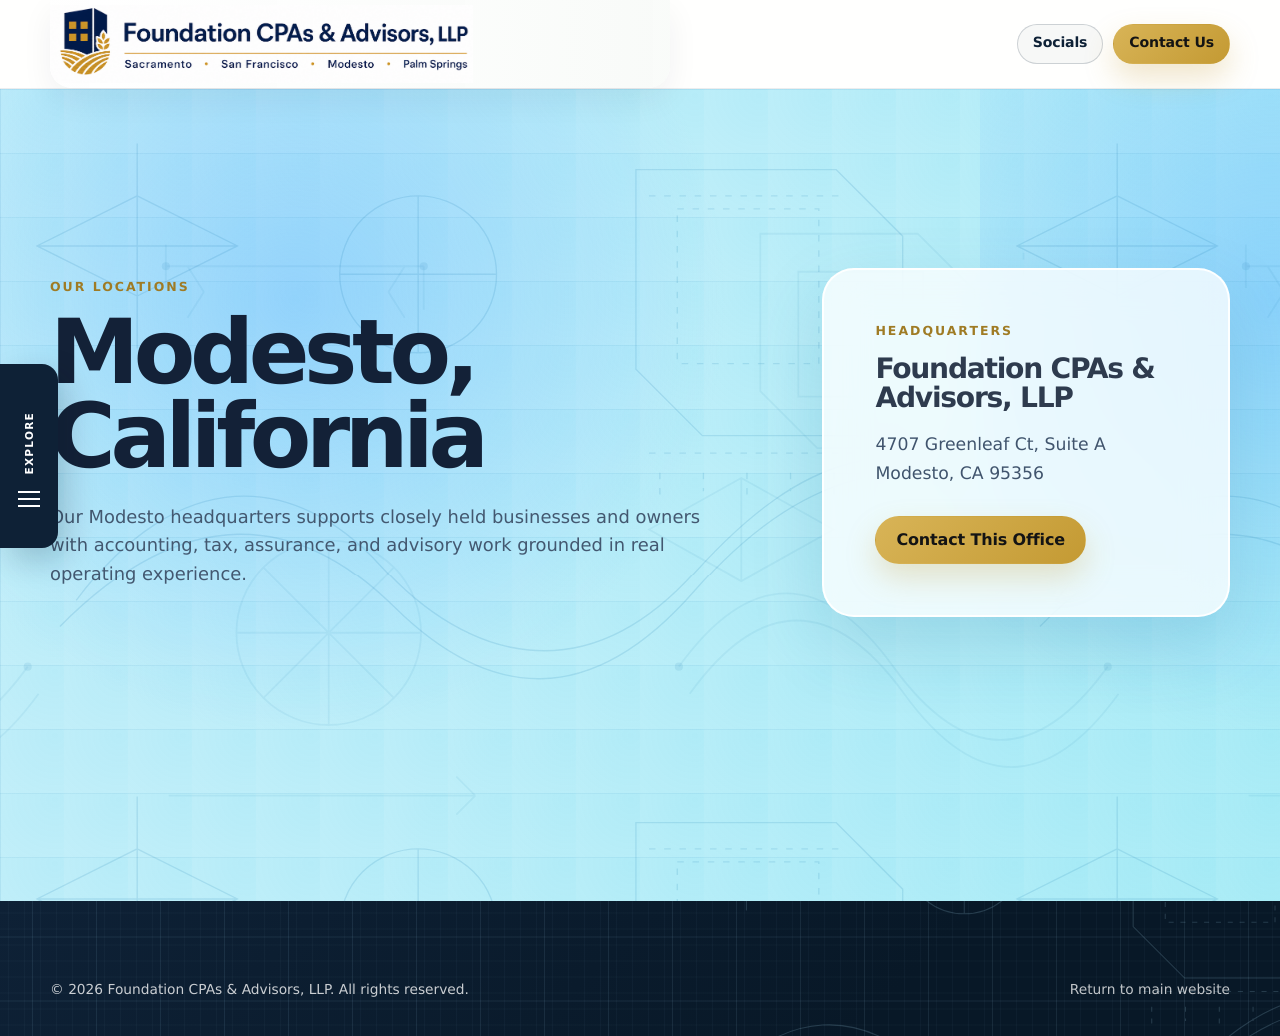
==== commit c3e5c9a3: "Add files via upload" ====
--- a/modesto.html
+++ b/modesto.html
@@ -17,7 +17,7 @@
   <header class="site-header" data-header>
     <div class="container nav-shell">
       <a class="brand" href="index.html#home" aria-label="Foundation CPAs &amp; Advisors, LLP home">
-        <img src="assets/logos/foundation-header-banner.png" width="2113" height="390" alt="Foundation CPAs &amp; Advisors, LLP — Sacramento, San Francisco, Modesto, and Palm Springs">
+        <img src="assets/logos/foundation-header-banner.png" width="2113" height="390" alt="Foundation CPAs &amp; Advisors, LLP logo">
       </a>
       <div class="nav-actions">
         <a class="btn btn-ghost btn-small" href="index.html#socials">Socials</a>
--- a/styles.css
+++ b/styles.css
@@ -2422,49 +2422,40 @@
   .rail-nav { padding: 0 34px 30px; }
 }
 
-/* Full-width firm banner within the existing 88px header. */
-.nav-shell {
-  grid-template-columns: minmax(520px, 720px) 1fr auto;
-}
-
-.brand {
-  width: min(720px, 58vw);
-  height: 88px;
-  padding: 5px 10px 5px 0;
-  overflow: hidden;
-}
-
+
+/* Natural-proportion header banner and reliable submenu interaction. */
+.nav-shell { grid-template-columns: minmax(470px, 620px) 1fr auto; }
+.brand { width: min(620px, 54vw); height: 88px; padding: 5px 10px 5px 0; overflow: hidden; }
 .brand img,
 .site-header .brand img {
   width: auto;
   height: 78px;
+  max-width: 100%;
   max-height: 78px;
   object-fit: contain;
   object-position: left center;
-  transform: scaleX(1.3);
-  transform-origin: left center;
-}
-
+  transform: none !important;
+}
+.landing-submenu { pointer-events: auto; }
+.landing-submenu a {
+  position: relative;
+  z-index: 30;
+  display: block;
+  pointer-events: auto !important;
+  cursor: pointer;
+}
+.landing-submenu a:hover,
+.landing-submenu a:focus-visible {
+  color: #a67b12 !important;
+  background: rgba(255, 255, 255, 0.92) !important;
+  box-shadow: 0 10px 28px rgba(14, 72, 116, 0.10);
+  transform: translateX(8px);
+}
 @media (max-width: 1120px) {
-  .nav-shell {
-    grid-template-columns: minmax(400px, 560px) 1fr auto;
-  }
-
-  .brand {
-    width: min(560px, 52vw);
-  }
-}
-
+  .nav-shell { grid-template-columns: minmax(380px, 500px) 1fr auto; }
+  .brand { width: min(500px, 50vw); }
+}
 @media (max-width: 860px) {
-  .brand {
-    width: min(410px, 62vw);
-    height: 70px;
-  }
-
-  .brand img,
-  .site-header .brand img {
-    height: 60px;
-    max-height: 60px;
-    transform: scaleX(1.12);
-  }
-}
+  .brand { width: min(400px, 60vw); height: 70px; }
+  .brand img, .site-header .brand img { height: 60px; max-height: 60px; transform: none !important; }
+}
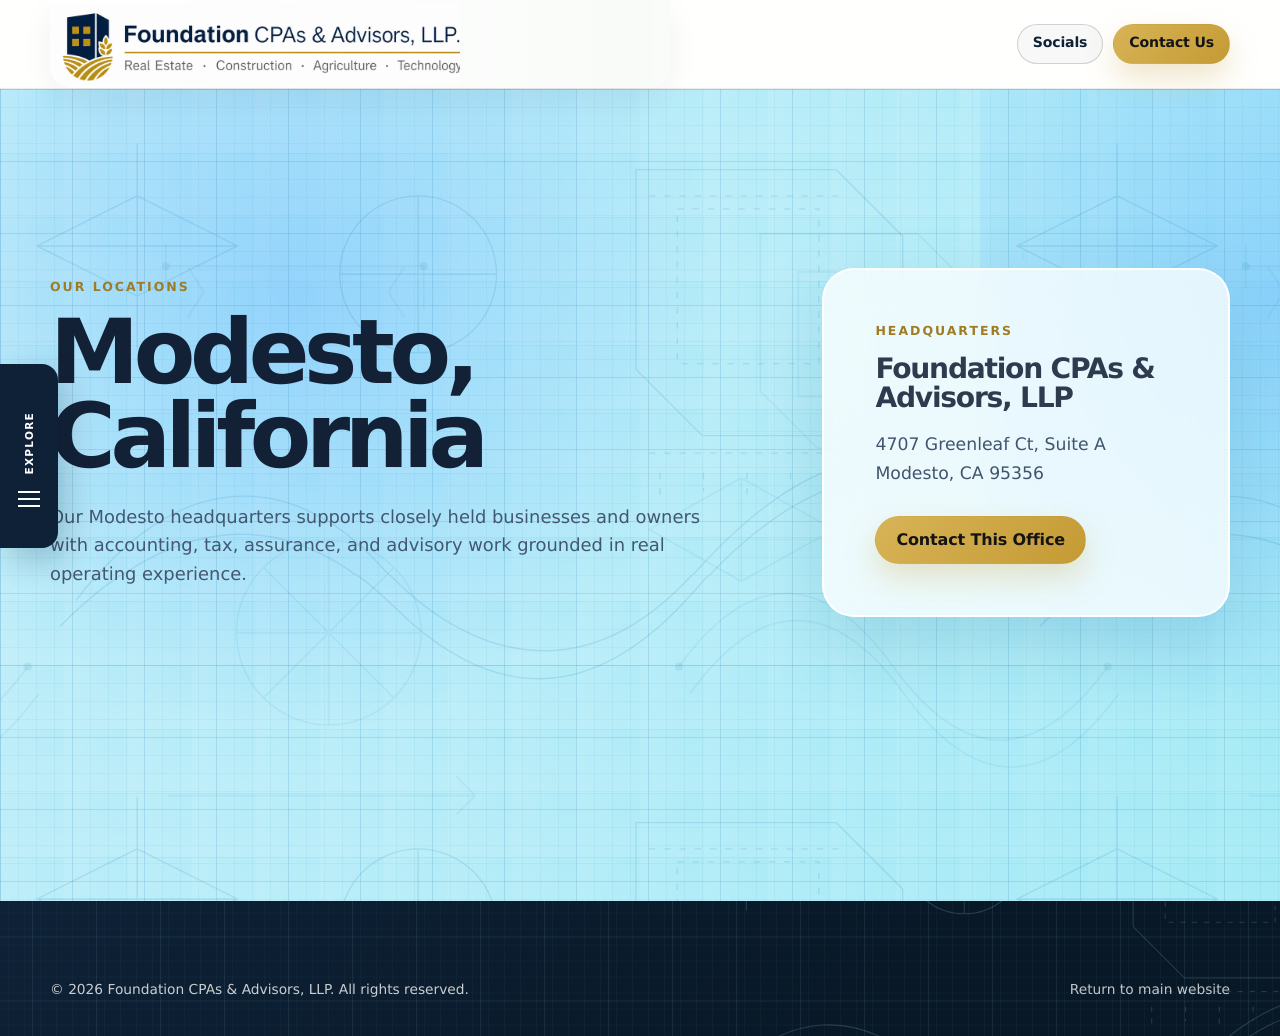
==== commit f6f82311: "Add files via upload" ====
--- a/modesto.html
+++ b/modesto.html
@@ -17,7 +17,7 @@
   <header class="site-header" data-header>
     <div class="container nav-shell">
       <a class="brand" href="index.html#home" aria-label="Foundation CPAs &amp; Advisors, LLP home">
-        <img src="assets/logos/foundation-header-banner.png" width="2113" height="390" alt="Foundation CPAs &amp; Advisors, LLP logo">
+        <img src="assets/logos/foundation-header-banner.png" width="2100" height="420" alt="Foundation CPAs &amp; Advisors, LLP logo">
       </a>
       <div class="nav-actions">
         <a class="btn btn-ghost btn-small" href="index.html#socials">Socials</a>
@@ -36,7 +36,7 @@
         <button class="rail-item" type="button" aria-expanded="false" aria-controls="rail-industries" data-rail-tree="rail-industries">Industries <b>+</b></button>
         <div class="rail-tree" id="rail-industries" hidden><p>Industry expertise</p><div class="rail-tree-links"><a href="index.html#contact">Construction</a><a href="index.html#contact">Real Estate</a><a href="index.html#contact">Agriculture</a><a href="index.html#contact">Technology</a></div></div>
         <button class="rail-item" type="button" aria-expanded="false" aria-controls="rail-services" data-rail-tree="rail-services">Services <b>+</b></button>
-        <div class="rail-tree" id="rail-services" hidden><p>Services</p><div class="rail-tree-links"><a href="index.html#contact">Construction Accounting</a><a href="index.html#contact">Tax Planning &amp; Preparation</a><a href="index.html#contact">IRS Representation</a><a href="index.html#contact">Credits &amp; Incentives</a><a href="index.html#contact">Assurance &amp; Advisory</a><a href="index.html#contact">Forensic Accounting</a></div></div>
+        <div class="rail-tree" id="rail-services" hidden><p>Services</p><div class="rail-tree-links"><a href="index.html#contact">Construction Accounting</a><a href="index.html#contact">Tax Planning &amp; Preparation</a><a href="index.html#contact">IRS Representation</a><a href="index.html#contact">Credits &amp; Incentives</a><a href="index.html#contact">Assurance &amp; Advisory</a><a href="index.html#contact">Forensic Accounting &amp; Litigation Support</a></div></div>
         <a class="rail-item rail-link" href="index.html#leadership">Leadership <b>&rarr;</b></a>
         <a class="rail-item rail-link" href="index.html#affiliates">Affiliates <b>&rarr;</b></a>
         <button class="rail-item is-active" type="button" aria-expanded="false" aria-controls="rail-locations" data-rail-tree="rail-locations">Locations <b>+</b></button>
--- a/styles.css
+++ b/styles.css
@@ -940,8 +940,14 @@
 
 .leader-grid {
   display: grid;
-  grid-template-columns: minmax(0, 1.35fr) minmax(320px, 0.65fr);
+  grid-template-columns: minmax(0, 1.2fr) minmax(390px, 0.8fr);
   gap: 24px;
+}
+
+.leader-header > div:last-child > p {
+  white-space: nowrap;
+  font-size: 1.05rem;
+  letter-spacing: -0.025em;
 }
 
 .leader-card {
@@ -2436,6 +2442,18 @@
   object-position: left center;
   transform: none !important;
 }
+
+/* Maximize the newly cropped banner without increasing the 88px header. */
+.brand {
+  padding-top: 3px;
+  padding-bottom: 3px;
+}
+
+.brand img,
+.site-header .brand img {
+  height: 82px;
+  max-height: 82px;
+}
 .landing-submenu { pointer-events: auto; }
 .landing-submenu a {
   position: relative;
@@ -2445,7 +2463,8 @@
   cursor: pointer;
 }
 .landing-submenu a:hover,
-.landing-submenu a:focus-visible {
+.landing-submenu a:focus-visible,
+.landing-submenu a.is-pointer-hover {
   color: #a67b12 !important;
   background: rgba(255, 255, 255, 0.92) !important;
   box-shadow: 0 10px 28px rgba(14, 72, 116, 0.10);
@@ -2459,3 +2478,37 @@
   .brand { width: min(400px, 60vw); height: 70px; }
   .brand img, .site-header .brand img { height: 60px; max-height: 60px; transform: none !important; }
 }
+
+/* Keep every expanded submenu item above the landing copy's invisible hit area. */
+.landing-menu {
+  z-index: 12;
+}
+
+.landing-navigation.has-landing-panel .landing-message {
+  pointer-events: none;
+}
+
+.landing-submenu,
+.landing-submenu a {
+  pointer-events: auto !important;
+}
+
+/* Visible blueprint grid for every individual location page. */
+.location-hero::after {
+  position: absolute;
+  z-index: 0;
+  inset: 0;
+  background-image:
+    linear-gradient(rgba(18, 113, 173, 0.105) 1px, transparent 1px),
+    linear-gradient(90deg, rgba(18, 113, 173, 0.105) 1px, transparent 1px),
+    linear-gradient(rgba(18, 113, 173, 0.05) 1px, transparent 1px),
+    linear-gradient(90deg, rgba(18, 113, 173, 0.05) 1px, transparent 1px);
+  background-size: 72px 72px, 72px 72px, 18px 18px, 18px 18px;
+  content: "";
+  pointer-events: none;
+}
+
+.location-hero .location-layout {
+  position: relative;
+  z-index: 2;
+}
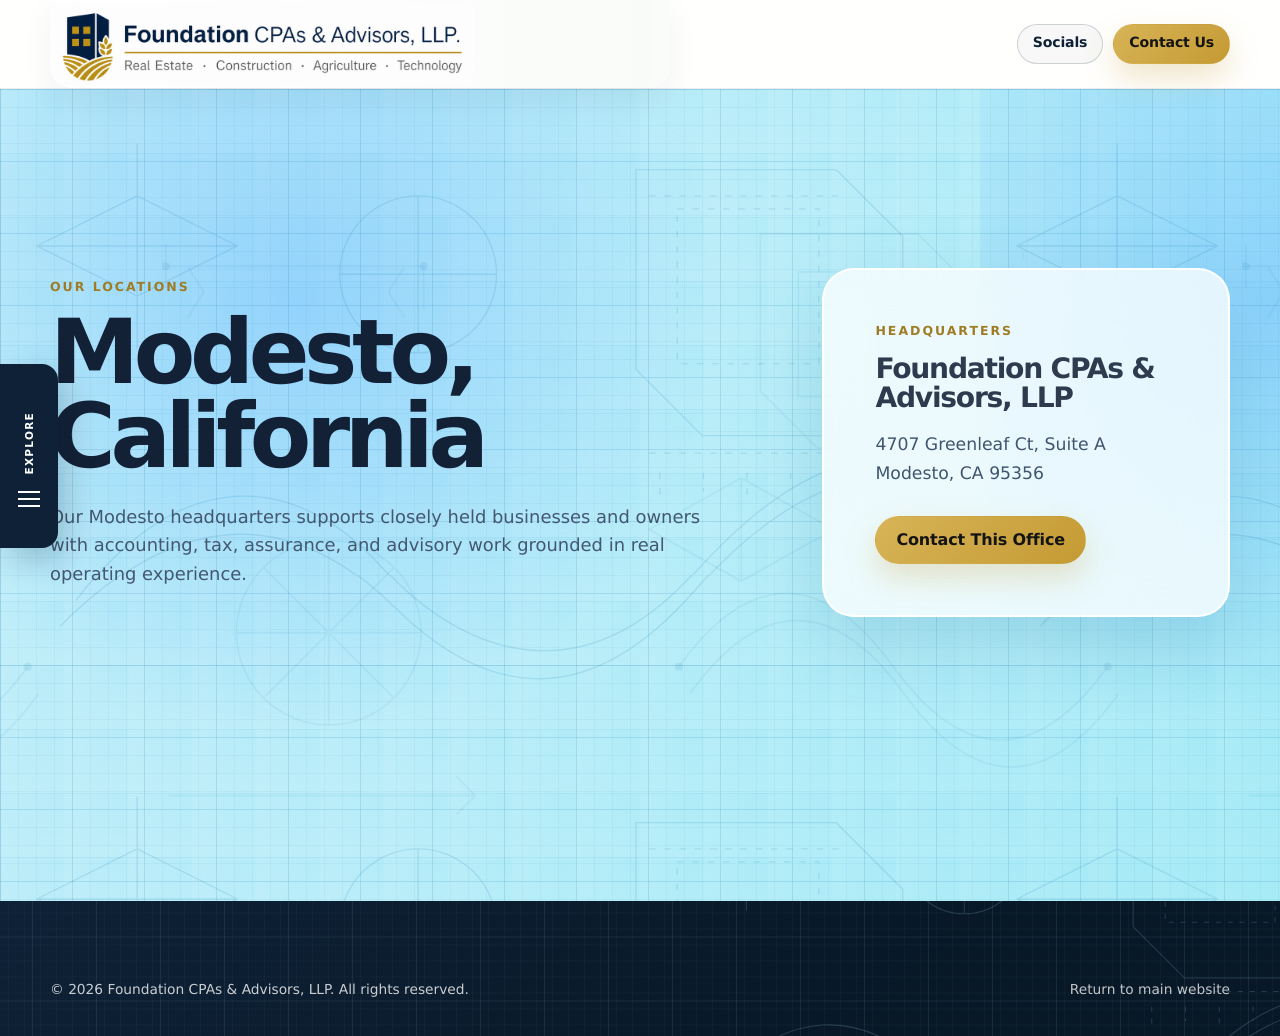
==== commit adc41248: "Add files via upload" ====
--- a/modesto.html
+++ b/modesto.html
@@ -17,7 +17,7 @@
   <header class="site-header" data-header>
     <div class="container nav-shell">
       <a class="brand" href="index.html#home" aria-label="Foundation CPAs &amp; Advisors, LLP home">
-        <img src="assets/logos/foundation-header-banner.png" width="2100" height="420" alt="Foundation CPAs &amp; Advisors, LLP logo">
+        <img src="assets/logos/foundation-header-banner.png" width="2172" height="420" alt="Foundation CPAs &amp; Advisors, LLP logo">
       </a>
       <div class="nav-actions">
         <a class="btn btn-ghost btn-small" href="index.html#socials">Socials</a>
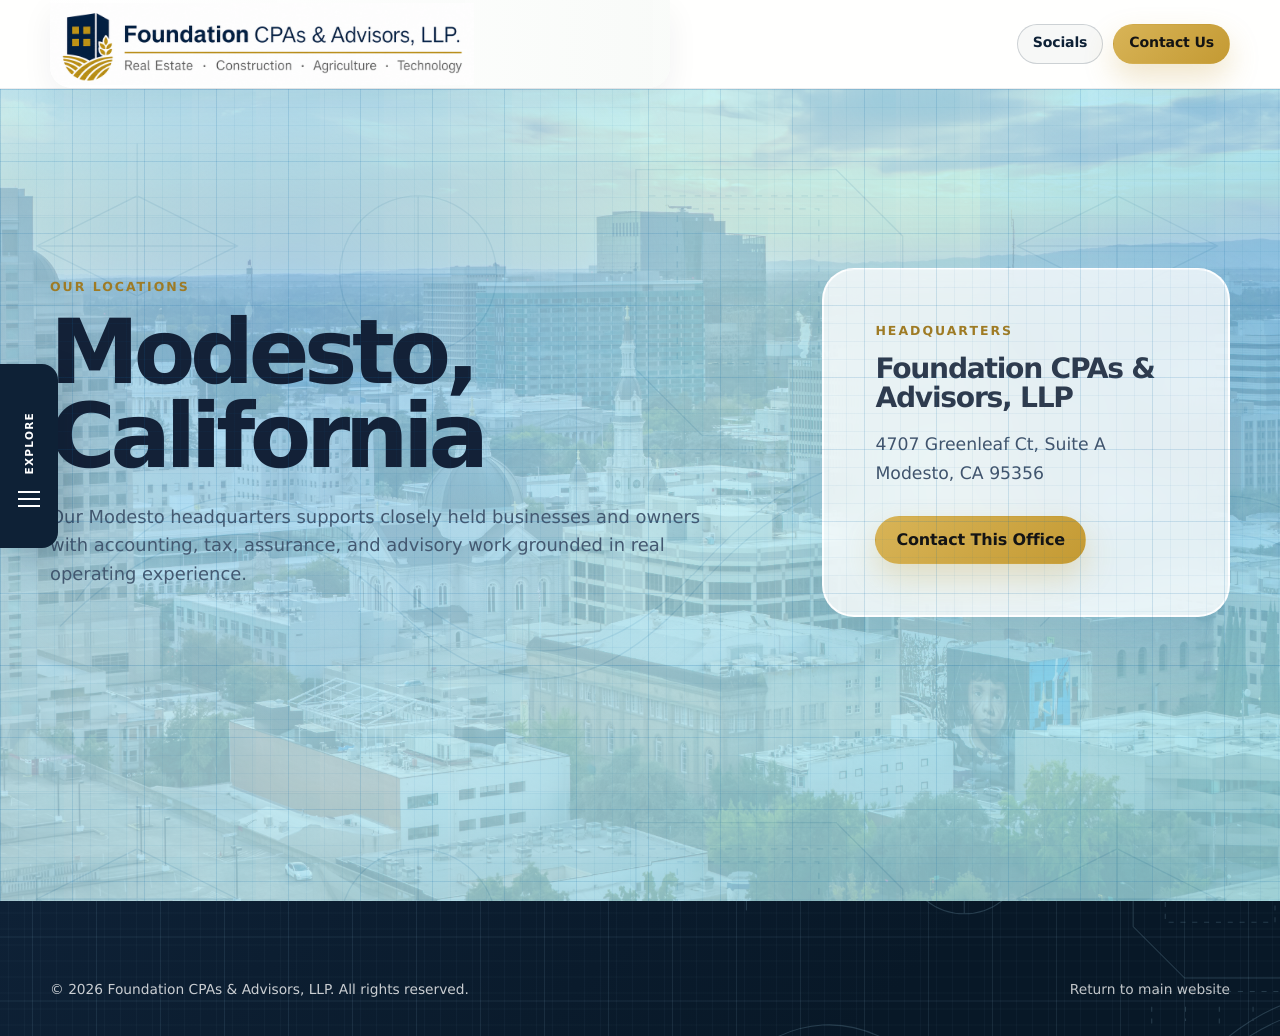
==== commit ec6e6df2: "Add files via upload" ====
--- a/modesto.html
+++ b/modesto.html
@@ -37,10 +37,10 @@
         <div class="rail-tree" id="rail-industries" hidden><p>Industry expertise</p><div class="rail-tree-links"><a href="index.html#contact">Construction</a><a href="index.html#contact">Real Estate</a><a href="index.html#contact">Agriculture</a><a href="index.html#contact">Technology</a></div></div>
         <button class="rail-item" type="button" aria-expanded="false" aria-controls="rail-services" data-rail-tree="rail-services">Services <b>+</b></button>
         <div class="rail-tree" id="rail-services" hidden><p>Services</p><div class="rail-tree-links"><a href="index.html#contact">Construction Accounting</a><a href="index.html#contact">Tax Planning &amp; Preparation</a><a href="index.html#contact">IRS Representation</a><a href="index.html#contact">Credits &amp; Incentives</a><a href="index.html#contact">Assurance &amp; Advisory</a><a href="index.html#contact">Forensic Accounting &amp; Litigation Support</a></div></div>
+        <button class="rail-item is-active" type="button" aria-expanded="false" aria-controls="rail-locations" data-rail-tree="rail-locations">Locations <b>+</b></button>
+        <div class="rail-tree" id="rail-locations" hidden><p>Our offices</p><div class="rail-tree-links"><a href="sacramento.html">Sacramento, CA</a><a href="san-francisco.html">San Francisco, CA</a><a href="modesto.html">Modesto, CA</a><a href="palm-springs.html">Palm Springs, CA</a></div></div>
         <a class="rail-item rail-link" href="index.html#leadership">Leadership <b>&rarr;</b></a>
         <a class="rail-item rail-link" href="index.html#affiliates">Affiliates <b>&rarr;</b></a>
-        <button class="rail-item is-active" type="button" aria-expanded="false" aria-controls="rail-locations" data-rail-tree="rail-locations">Locations <b>+</b></button>
-        <div class="rail-tree" id="rail-locations" hidden><p>Our offices</p><div class="rail-tree-links"><a href="sacramento.html">Sacramento, CA</a><a href="san-francisco.html">San Francisco, CA</a><a href="modesto.html">Modesto, CA</a><a href="palm-springs.html">Palm Springs, CA</a></div></div>
         <a class="rail-item rail-link client-platform-link" href="platform.html">Client Platforms <b>&rarr;</b></a>
       </nav>
     </div>
@@ -48,7 +48,7 @@
   <button class="rail-backdrop" type="button" data-rail-backdrop hidden aria-label="Close section navigation"></button>
 
   <main id="main">
-    <section class="location-hero">
+    <section class="location-hero modesto-hero">
       <div class="container location-layout">
         <div class="location-copy reveal">
           <p class="eyebrow dark">Our Locations</p>
--- a/styles.css
+++ b/styles.css
@@ -991,6 +991,23 @@
   font-weight: 900;
 }
 
+.leader-photo {
+  width: 78px;
+  height: 78px;
+  overflow: hidden;
+  border: 2px solid rgba(255, 255, 255, 0.94);
+  background: #eef2f6;
+}
+
+.leader-photo img {
+  width: 100%;
+  height: 100%;
+  object-fit: cover;
+  object-position: 50% 24%;
+  transform: scale(1.42);
+  transform-origin: 50% 27%;
+}
+
 .leader-card p {
   color: var(--muted);
 }
@@ -1204,6 +1221,9 @@
 .footer-logo {
   width: min(320px, 100%);
   margin-bottom: 14px;
+  padding: 6px;
+  border-radius: 10px;
+  background: #fff;
 }
 
 .site-footer h3 {
@@ -1248,6 +1268,24 @@
   transform: translateY(0);
 }
 
+.scroll-reveal {
+  opacity: 0;
+  filter: blur(5px);
+  transform: translateY(30px) scale(0.985);
+  transition:
+    opacity 0.72s cubic-bezier(0.16, 1, 0.3, 1),
+    filter 0.72s ease,
+    transform 0.88s cubic-bezier(0.16, 1, 0.3, 1);
+  transition-delay: var(--reveal-delay, 0ms);
+  will-change: opacity, filter, transform;
+}
+
+.scroll-reveal.is-visible {
+  opacity: 1;
+  filter: blur(0);
+  transform: translateY(0) scale(1);
+}
+
 @media (prefers-reduced-motion: reduce) {
   html {
     scroll-behavior: auto;
@@ -1261,8 +1299,10 @@
     animation-iteration-count: 1 !important;
   }
 
-  .reveal {
+  .reveal,
+  .scroll-reveal {
     opacity: 1;
+    filter: none;
     transform: none;
   }
 }
@@ -1418,6 +1458,360 @@
 
   .service-card {
     min-height: auto;
+  }
+}
+
+/* Fast, consistent interactions for the floating Explore drawer. */
+.rail-item {
+  transition: color 0.18s ease;
+}
+
+.rail-item:hover,
+.rail-item:focus-visible {
+  color: var(--gold-2);
+}
+
+.rail-panel {
+  transition:
+    opacity 0.26s ease,
+    transform 0.3s cubic-bezier(0.22, 1, 0.36, 1);
+}
+
+/* Footer logo, office links, and overview readability refinements. */
+.footer-logo {
+  padding: 0;
+  border-radius: 0;
+  background: transparent;
+}
+
+.firm-overview-statement {
+  color: var(--text);
+  font-size: clamp(1.9rem, 3.1vw, 3.2rem);
+}
+
+/* Palm Springs: a restrained, location-specific photo beneath the shared grid. */
+.location-hero.palm-springs-hero {
+  position: relative;
+  isolation: isolate;
+  overflow: hidden;
+  background:
+    var(--blueprint-detail-light),
+    var(--blueprint-grid-light),
+    radial-gradient(circle at 30% 26%, rgba(98, 180, 255, 0.46), transparent 27rem),
+    radial-gradient(circle at 86% 10%, rgba(42, 198, 233, 0.32), transparent 30rem),
+    linear-gradient(120deg, #ffffff 0%, #f6fdff 46%, #dcfbfb 100%);
+  background-size: 980px auto, 64px 64px, auto, auto, auto;
+}
+
+.location-hero.palm-springs-hero::before {
+  position: absolute;
+  z-index: 0;
+  inset: 0;
+  background: url("assets/images/palm-springs-hero.jpg") center 58% / cover no-repeat;
+  content: "";
+  filter: saturate(0.8) contrast(0.96);
+  opacity: 0.24;
+  pointer-events: none;
+}
+
+.location-hero.palm-springs-hero::after {
+  z-index: 1;
+}
+
+.palm-springs-hero .location-layout {
+  z-index: 2;
+}
+
+/* Matching location-photo treatments approved on the Palm Springs page. */
+.location-hero.san-francisco-hero,
+.location-hero.sacramento-hero,
+.location-hero.modesto-hero {
+  position: relative;
+  isolation: isolate;
+  overflow: hidden;
+  background:
+    var(--blueprint-detail-light),
+    var(--blueprint-grid-light),
+    radial-gradient(circle at 30% 26%, rgba(98, 180, 255, 0.46), transparent 27rem),
+    radial-gradient(circle at 86% 10%, rgba(42, 198, 233, 0.32), transparent 30rem),
+    linear-gradient(120deg, #ffffff 0%, #f6fdff 46%, #dcfbfb 100%);
+  background-size: 980px auto, 64px 64px, auto, auto, auto;
+}
+
+.location-hero.san-francisco-hero::before,
+.location-hero.sacramento-hero::before,
+.location-hero.modesto-hero::before {
+  position: absolute;
+  z-index: 0;
+  inset: 0;
+  background-position: center 58%;
+  background-size: cover;
+  background-repeat: no-repeat;
+  content: "";
+  filter: saturate(0.8) contrast(0.96);
+  opacity: 0.24;
+  pointer-events: none;
+}
+
+.location-hero.san-francisco-hero::before {
+  background-image: url("assets/images/san-francisco-hero.jpg");
+}
+
+.location-hero.sacramento-hero::before {
+  background-image: url("assets/images/sacramento-hero.jpg");
+}
+
+.location-hero.modesto-hero::before {
+  background-image: url("assets/images/modesto-hero.jpg");
+}
+
+.location-hero.san-francisco-hero::after,
+.location-hero.sacramento-hero::after,
+.location-hero.modesto-hero::after {
+  z-index: 1;
+}
+
+.san-francisco-hero .location-layout,
+.sacramento-hero .location-layout,
+.modesto-hero .location-layout {
+  z-index: 2;
+}
+
+.contact-methods .office-links a {
+  display: inline;
+  width: auto;
+  color: inherit;
+  font-weight: 700;
+  text-decoration: underline;
+  text-decoration-color: rgba(216, 180, 87, 0.45);
+  text-underline-offset: 0.2em;
+}
+
+.contact-methods .office-links a:hover,
+.contact-methods .office-links a:focus-visible {
+  color: var(--gold-2);
+  text-decoration-color: currentColor;
+}
+
+.rail-backdrop {
+  transition: opacity 0.26s ease;
+}
+
+/* Francisco Partners-inspired firm overview, adapted to the Foundation system. */
+.firm-overview {
+  position: relative;
+  min-height: 650px;
+  padding: clamp(100px, 12vw, 170px) 0 clamp(90px, 11vw, 150px);
+  overflow: hidden;
+  background:
+    var(--blueprint-detail-light),
+    var(--blueprint-grid-light),
+    linear-gradient(180deg, #f6fcff, #ffffff);
+  background-size: auto, 32px 32px, auto;
+}
+
+.firm-overview-statement {
+  max-width: 1080px;
+  margin: 0;
+  color: #17202d;
+  font-size: clamp(2rem, 3.35vw, 3.45rem);
+  font-weight: 390;
+  letter-spacing: -0.035em;
+  line-height: 1.28;
+  font-family: Inter, ui-sans-serif, system-ui, -apple-system, BlinkMacSystemFont, "Segoe UI", sans-serif;
+}
+
+.firm-overview-statement strong {
+  color: #06509a;
+  font-weight: 780;
+}
+
+.firm-metrics {
+  display: grid;
+  grid-template-columns: repeat(3, minmax(0, 1fr));
+  gap: clamp(34px, 7vw, 110px);
+  margin-top: clamp(76px, 9vw, 125px);
+}
+
+.firm-metric {
+  min-width: 0;
+  padding: 0 6px;
+  text-align: center;
+}
+
+.firm-metric-value {
+  display: flex;
+  min-height: 1.05em;
+  align-items: baseline;
+  justify-content: center;
+  color: #06509a;
+  font-family: Georgia, "Times New Roman", serif;
+  font-size: clamp(4.2rem, 7.7vw, 7.7rem);
+  font-variant-numeric: tabular-nums lining-nums;
+  letter-spacing: -0.07em;
+  line-height: 0.9;
+  white-space: nowrap;
+}
+
+.firm-metric p {
+  margin: 24px 0 0;
+  color: #17202d;
+  font-size: clamp(1rem, 1.35vw, 1.28rem);
+  line-height: 1.35;
+  font-family: Inter, ui-sans-serif, system-ui, -apple-system, BlinkMacSystemFont, "Segoe UI", sans-serif;
+}
+
+/* Stripe-inspired, continuously looping company rail. */
+.affiliates {
+  padding: clamp(90px, 10vw, 145px) 0 clamp(85px, 9vw, 130px);
+  overflow: hidden;
+}
+
+.affiliate-intro {
+  max-width: 1040px;
+}
+
+.affiliate-statement {
+  margin: 24px 0 58px;
+  color: #6f7c96;
+  font-size: clamp(2.25rem, 4.35vw, 4.75rem);
+  font-weight: 520;
+  letter-spacing: -0.05em;
+  line-height: 1.08;
+}
+
+.affiliate-statement strong {
+  color: var(--ink);
+  font-weight: 650;
+}
+
+.logo-belt {
+  position: relative;
+  width: 100%;
+  overflow: hidden;
+  border-top: 1px solid rgba(14, 33, 54, 0.13);
+  border-bottom: 1px solid rgba(14, 33, 54, 0.13);
+  background: rgba(255, 255, 255, 0.7);
+}
+
+.logo-belt::before,
+.logo-belt::after {
+  content: "";
+  position: absolute;
+  z-index: 2;
+  top: 0;
+  bottom: 0;
+  width: min(12vw, 180px);
+  pointer-events: none;
+}
+
+.logo-belt::before {
+  left: 0;
+  background: linear-gradient(90deg, #fff 8%, rgba(255, 255, 255, 0));
+}
+
+.logo-belt::after {
+  right: 0;
+  background: linear-gradient(270deg, #fff 8%, rgba(255, 255, 255, 0));
+}
+
+.logo-belt-track {
+  display: flex;
+  width: max-content;
+  animation: affiliate-belt 34s linear infinite;
+  will-change: transform;
+}
+
+.logo-belt:hover .logo-belt-track {
+  animation-play-state: paused;
+}
+
+.logo-belt-group {
+  display: flex;
+  flex: 0 0 auto;
+  align-items: center;
+  gap: clamp(44px, 5vw, 86px);
+  padding: 34px clamp(44px, 5vw, 86px) 34px 0;
+}
+
+.logo-belt-group figure {
+  display: grid;
+  width: 190px;
+  height: 78px;
+  flex: 0 0 190px;
+  margin: 0;
+  overflow: hidden;
+  place-items: center;
+}
+
+.logo-belt-group img {
+  width: 154px;
+  max-width: 154px;
+  max-height: 58px;
+  object-fit: contain;
+  filter: saturate(0.82) contrast(1.08);
+}
+
+.logo-belt-group figure:nth-child(1) img {
+  width: 84px;
+}
+
+.logo-belt-group figure:nth-child(2) img {
+  transform: scale(2.05);
+}
+
+.logo-belt-group figure:nth-child(4) img,
+.logo-belt-group figure:nth-child(5) img,
+.logo-belt-group figure:nth-child(7) img {
+  transform: scale(1.55);
+}
+
+@keyframes affiliate-belt {
+  to {
+    transform: translateX(-50%);
+  }
+}
+
+@media (max-width: 860px) {
+  .firm-overview {
+    min-height: 0;
+    padding: 86px 0;
+  }
+
+  .firm-overview-statement {
+    font-size: clamp(1.8rem, 7vw, 2.75rem);
+  }
+
+  .firm-metrics {
+    grid-template-columns: 1fr;
+    gap: 58px;
+    margin-top: 70px;
+  }
+
+  .firm-metric-value {
+    font-size: clamp(4.5rem, 22vw, 7rem);
+  }
+
+  .affiliate-statement {
+    margin-bottom: 42px;
+    font-size: clamp(2rem, 8vw, 3.35rem);
+  }
+
+  .logo-belt-group {
+    gap: 36px;
+    padding: 26px 36px 26px 0;
+  }
+
+  .logo-belt-group figure {
+    width: 150px;
+    height: 66px;
+    flex-basis: 150px;
+  }
+}
+
+@media (prefers-reduced-motion: reduce) {
+  .logo-belt-track {
+    animation-play-state: paused;
   }
 }
 
@@ -2512,3 +2906,274 @@
   position: relative;
   z-index: 2;
 }
+
+/* Smooth expanding navigation branches. */
+.rail-tree {
+  max-height: 0;
+  margin: 0 0 0 40px;
+  padding: 0;
+  overflow: hidden;
+  opacity: 0;
+  transform: translateY(-10px);
+  transition:
+    max-height 0.46s cubic-bezier(0.16, 1, 0.3, 1),
+    padding 0.4s ease,
+    margin 0.4s ease,
+    opacity 0.28s ease,
+    transform 0.4s cubic-bezier(0.16, 1, 0.3, 1);
+}
+
+.rail-tree.is-expanded {
+  margin-bottom: 8px;
+  padding: 10px 0 22px;
+  opacity: 1;
+  transform: translateY(0);
+}
+
+.rail-item b {
+  display: inline-block;
+  transition: transform 0.38s cubic-bezier(0.16, 1, 0.3, 1);
+}
+
+.rail-item.is-active b {
+  transform: rotate(45deg);
+}
+
+/* Foundation comparison section. */
+.foundation-way {
+  padding: 98px 0;
+  overflow: hidden;
+  background:
+    var(--blueprint-detail-light),
+    var(--blueprint-grid-light),
+    linear-gradient(180deg, var(--cream), #ffffff);
+  background-size: auto, 32px 32px, auto;
+}
+
+.foundation-way .container {
+  overflow-x: auto;
+  scrollbar-width: thin;
+}
+
+.comparison-table {
+  display: grid;
+  grid-template-columns: minmax(210px, 0.95fr) repeat(3, minmax(240px, 1fr));
+  min-width: 1040px;
+  margin-top: 42px;
+  overflow: hidden;
+  border: 1px solid rgba(14, 33, 54, 0.12);
+  border-radius: 28px;
+  background: rgba(255, 255, 255, 0.82);
+  box-shadow: 0 24px 70px rgba(20, 87, 124, 0.12);
+  backdrop-filter: blur(18px);
+}
+
+.comparison-head,
+.comparison-metric,
+.comparison-value {
+  min-height: 112px;
+  padding: 24px 26px;
+  border-right: 1px solid rgba(14, 33, 54, 0.1);
+  border-bottom: 1px solid rgba(14, 33, 54, 0.1);
+}
+
+.comparison-head:nth-child(4n),
+.comparison-value:nth-child(4n) {
+  border-right: 0;
+}
+
+.comparison-table > :nth-last-child(-n + 4) {
+  border-bottom: 0;
+}
+
+.comparison-head {
+  display: flex;
+  align-items: center;
+  justify-content: center;
+  min-height: 104px;
+  color: var(--ink);
+  font-size: 1rem;
+  font-weight: 850;
+  text-align: center;
+}
+
+.comparison-metric-head {
+  justify-content: flex-start;
+  color: var(--gold-dark);
+  font-size: 0.78rem;
+  letter-spacing: 0.16em;
+  text-transform: uppercase;
+}
+
+.comparison-brand-head {
+  background: rgba(226, 247, 255, 0.8);
+}
+
+.comparison-brand-head img {
+  width: 190px;
+  max-height: 52px;
+  object-fit: contain;
+}
+
+.comparison-metric {
+  display: flex;
+  align-items: center;
+  gap: 16px;
+  color: var(--ink);
+  font-size: 1rem;
+}
+
+.comparison-icon {
+  display: grid;
+  flex: 0 0 48px;
+  width: 48px;
+  height: 48px;
+  place-items: center;
+  border: 1px solid rgba(30, 138, 197, 0.2);
+  border-radius: 16px;
+  background: linear-gradient(145deg, #ffffff, #dff5ff);
+  color: var(--navy);
+  box-shadow: 0 10px 24px rgba(20, 87, 124, 0.1);
+}
+
+.comparison-icon svg {
+  width: 27px;
+  height: 27px;
+  fill: none;
+  stroke: currentColor;
+  stroke-width: 1.7;
+  stroke-linecap: round;
+  stroke-linejoin: round;
+}
+
+.comparison-value {
+  display: flex;
+  align-items: center;
+  gap: 12px;
+  color: #52657a;
+  line-height: 1.4;
+}
+
+.foundation-value {
+  color: var(--ink);
+  background: rgba(226, 247, 255, 0.62);
+  font-weight: 720;
+}
+
+.comparison-check,
+.comparison-cross {
+  display: grid;
+  flex: 0 0 27px;
+  width: 27px;
+  height: 27px;
+  place-items: center;
+  border-radius: 50%;
+  color: #fff;
+  font-size: 0.95rem;
+  font-weight: 900;
+}
+
+.comparison-check {
+  background: #1887c6;
+  box-shadow: 0 8px 18px rgba(24, 135, 198, 0.25);
+}
+
+.comparison-cross {
+  border: 2px solid #a8b2bd;
+  color: #8d99a5;
+  background: transparent;
+}
+
+/* Compact linked social marks below the legal notice. */
+.footer-social-icons {
+  display: flex;
+  gap: 12px;
+  margin-top: 0;
+}
+
+.footer-notice {
+  display: block;
+}
+
+.footer-notice h3 {
+  margin-bottom: 14px;
+}
+
+.footer-notice p {
+  margin: 0;
+}
+
+.footer-notice .footer-social-icons {
+  margin-top: 16px;
+}
+
+.footer-social-icons a {
+  display: grid;
+  width: 44px;
+  height: 44px;
+  place-items: center;
+  border: 1px solid rgba(255, 255, 255, 0.24);
+  border-radius: 13px;
+  color: #fff;
+  background: rgba(255, 255, 255, 0.08);
+  transition: color 0.2s ease, background 0.2s ease, transform 0.2s ease;
+}
+
+.footer-social-icons a:hover {
+  color: var(--navy);
+  background: var(--gold-2);
+  transform: translateY(-3px);
+}
+
+.footer-social-icons svg {
+  width: 23px;
+  height: 23px;
+  fill: currentColor;
+}
+
+@media (max-width: 860px) {
+  .foundation-way {
+    padding: 72px 0;
+  }
+
+  .comparison-table {
+    margin-top: 30px;
+  }
+
+  .rail-tree {
+    margin-left: 0;
+  }
+
+  .footer-notice {
+    display: block;
+  }
+
+  .footer-notice .footer-social-icons {
+    margin-top: 16px;
+  }
+}
+
+/* Final interaction overrides: keep these after legacy drawer declarations. */
+.rail-item:hover,
+.rail-item:focus-visible {
+  color: var(--gold-2);
+}
+
+.rail-panel {
+  transition:
+    opacity 0.26s ease,
+    transform 0.3s cubic-bezier(0.22, 1, 0.36, 1);
+}
+
+.rail-backdrop {
+  transition: opacity 0.26s ease;
+}
+
+.affiliates {
+  padding: clamp(90px, 10vw, 145px) 0 clamp(85px, 9vw, 130px);
+}
+
+.firm-overview-statement {
+  color: var(--text);
+  font-size: clamp(1.9rem, 3.1vw, 3.2rem);
+}
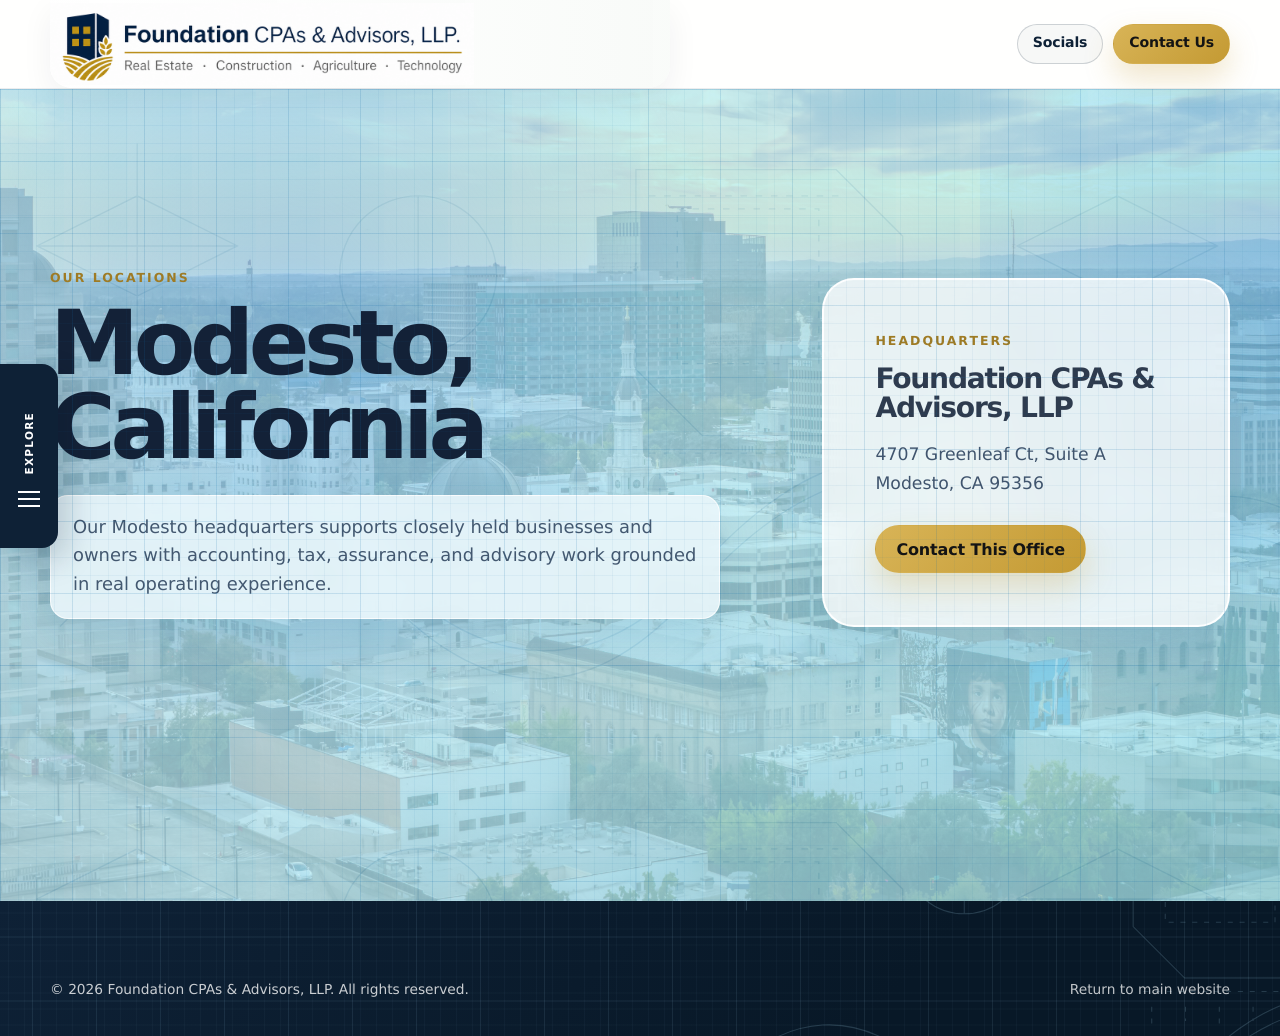
==== commit f6d1b453: "Add files via upload" ====
--- a/modesto.html
+++ b/modesto.html
@@ -9,6 +9,7 @@
   <link rel="preconnect" href="https://fonts.googleapis.com">
   <link rel="preconnect" href="https://fonts.gstatic.com" crossorigin>
   <link href="https://fonts.googleapis.com/css2?family=Manrope:wght@400;600;700;800&amp;display=swap" rel="stylesheet">
+  <link rel="preload" as="image" href="assets/images/modesto-hero.jpg" fetchpriority="high">
   <link rel="stylesheet" href="styles.css">
   <script src="script.js" defer></script>
 </head>
--- a/styles.css
+++ b/styles.css
@@ -1489,6 +1489,982 @@
   font-size: clamp(1.9rem, 3.1vw, 3.2rem);
 }
 
+/* TRUE EOF Client Platforms fixes — overrides every earlier platform pass. */
+.platform-page .client-platform-hero {
+  background:
+    var(--blueprint-grid-light),
+    radial-gradient(circle at 30% 26%, rgba(98, 180, 255, 0.46), transparent 27rem),
+    radial-gradient(circle at 86% 10%, rgba(42, 198, 233, 0.32), transparent 30rem),
+    linear-gradient(120deg, #ffffff 0%, #f6fdff 46%, #dcfbfb 100%) !important;
+}
+
+.platform-page .client-platform-hero::before {
+  background: url("assets/images/client-platform-construction-hero.jpg") center 50% / cover no-repeat !important;
+  opacity: 0.29 !important;
+  filter: saturate(0.82) contrast(0.96) !important;
+}
+
+.platform-page .client-platform-hero::after {
+  background-image:
+    linear-gradient(rgba(18, 113, 173, 0.105) 1px, transparent 1px),
+    linear-gradient(90deg, rgba(18, 113, 173, 0.105) 1px, transparent 1px),
+    linear-gradient(rgba(18, 113, 173, 0.05) 1px, transparent 1px),
+    linear-gradient(90deg, rgba(18, 113, 173, 0.05) 1px, transparent 1px),
+    linear-gradient(120deg, rgba(255, 255, 255, 0.04), rgba(198, 244, 255, 0.08)) !important;
+  background-size: 72px 72px, 72px 72px, 18px 18px, 18px 18px, auto !important;
+}
+
+.platform-page .platform-card.platform-card-text {
+  max-width: 980px !important;
+  border-radius: 28px !important;
+}
+
+.platform-page .platform-card-text .platform-copy {
+  max-width: 820px !important;
+  margin: 0 auto !important;
+  padding: clamp(32px, 5vw, 56px) !important;
+  text-align: center !important;
+}
+
+.platform-page .platform-card-text h2 {
+  max-width: 760px !important;
+  margin-right: auto !important;
+  margin-left: auto !important;
+  font-size: clamp(2rem, 3.7vw, 3.8rem) !important;
+  line-height: 0.98 !important;
+}
+
+.platform-page .platform-card-text p:not(.eyebrow) {
+  max-width: 720px !important;
+  margin-right: auto !important;
+  margin-left: auto !important;
+  font-size: clamp(0.98rem, 1.16vw, 1.1rem) !important;
+}
+
+.platform-page .platform-build-heading {
+  display: block !important;
+  max-width: 980px !important;
+}
+
+.platform-page .platform-build-heading .eyebrow {
+  margin-top: 0 !important;
+  margin-bottom: 18px !important;
+}
+
+.platform-page .platform-build-heading h2 {
+  max-width: 900px !important;
+  font-size: clamp(2.05rem, 4.1vw, 4.25rem) !important;
+  line-height: 0.98 !important;
+}
+
+.platform-page .platform-build-heading p:not(.eyebrow) {
+  grid-column: auto !important;
+  max-width: 760px !important;
+  margin-top: 20px !important;
+  font-size: clamp(0.98rem, 1.16vw, 1.1rem) !important;
+}
+
+.platform-page .platform-step-list h3 {
+  font-size: clamp(1.55rem, 3vw, 3rem) !important;
+  line-height: 0.98 !important;
+}
+
+.platform-page .platform-step-list p {
+  font-size: clamp(0.96rem, 1.12vw, 1.08rem) !important;
+}
+
+/* Tighten Client Platforms spacing after visual review. */
+.platform-page .section-platform {
+  padding-top: clamp(48px, 5.6vw, 76px) !important;
+  padding-bottom: clamp(32px, 4vw, 52px) !important;
+}
+
+.platform-page .platform-for {
+  padding-top: clamp(42px, 5vw, 70px) !important;
+}
+
+.platform-page .platform-steps {
+  padding-top: clamp(58px, 6.4vw, 84px) !important;
+}
+
+.platform-page .platform-steps .platform-build-heading {
+  margin-bottom: clamp(22px, 3.2vw, 36px) !important;
+}
+
+.platform-page .platform-step-list li {
+  padding: clamp(18px, 2.35vw, 30px) 0 !important;
+}
+
+.platform-page .platform-step-list h3 {
+  margin-bottom: 8px !important;
+  font-size: clamp(1.32rem, 2.25vw, 2.28rem) !important;
+  letter-spacing: -0.05em !important;
+}
+
+.platform-page .platform-step-list p {
+  max-width: 760px !important;
+  font-size: clamp(0.94rem, 1.02vw, 1rem) !important;
+  line-height: 1.45 !important;
+}
+
+/* True final micro-adjustments: platform spacing/opacity and homepage navy consistency. */
+.platform-page .client-platform-hero::before {
+  opacity: 0.22 !important;
+}
+
+.platform-page .section-platform {
+  padding-bottom: clamp(50px, 6vw, 82px) !important;
+}
+
+.platform-page .platform-for {
+  padding-top: clamp(64px, 7vw, 100px) !important;
+}
+
+.firm-overview-statement strong,
+.firm-metric-value {
+  color: var(--navy) !important;
+}
+
+/* Final micro-adjustments: platform spacing/opacity and homepage navy consistency. */
+.platform-page .client-platform-hero::before {
+  opacity: 0.22 !important;
+}
+
+.platform-page .section-platform {
+  padding-bottom: clamp(50px, 6vw, 82px) !important;
+}
+
+.platform-page .platform-for {
+  padding-top: clamp(64px, 7vw, 100px) !important;
+}
+
+.firm-overview-statement strong,
+.firm-metric-value {
+  color: var(--navy) !important;
+}
+
+.platform-page .platform-build-heading,
+.platform-page .platform-step-list {
+  width: min(980px, 100%) !important;
+  margin-right: auto !important;
+  margin-left: auto !important;
+}
+
+.platform-page .platform-audience-grid {
+  width: min(1180px, 100%) !important;
+  margin-right: auto !important;
+  margin-left: auto !important;
+}
+
+/* Final Client Platforms correction pass — keep at EOF so this wins the cascade. */
+.platform-page .client-platform-hero {
+  position: relative !important;
+  isolation: isolate;
+  display: grid;
+  align-items: center;
+  min-height: calc(100vh - 88px);
+  padding: clamp(105px, 13vw, 180px) 0 clamp(90px, 10vw, 132px);
+  overflow: hidden;
+  background:
+    var(--blueprint-grid-light),
+    radial-gradient(circle at 30% 26%, rgba(98, 180, 255, 0.46), transparent 27rem),
+    radial-gradient(circle at 86% 10%, rgba(42, 198, 233, 0.32), transparent 30rem),
+    linear-gradient(120deg, #ffffff 0%, #f6fdff 46%, #dcfbfb 100%) !important;
+  background-size: 64px 64px, 64px 64px, 16px 16px, 16px 16px, auto, auto, auto !important;
+  background-position: center !important;
+}
+
+.platform-page .client-platform-hero::before {
+  position: absolute;
+  z-index: 0;
+  inset: 0;
+  display: block;
+  background: url("assets/images/client-platform-construction-hero.jpg") center 50% / cover no-repeat !important;
+  opacity: 0.36;
+  filter: saturate(0.82) contrast(0.96);
+  content: "" !important;
+  pointer-events: none;
+}
+
+.platform-page .client-platform-hero::after {
+  position: absolute;
+  z-index: 1;
+  inset: 0;
+  display: block;
+  background-image:
+    linear-gradient(rgba(18, 113, 173, 0.105) 1px, transparent 1px),
+    linear-gradient(90deg, rgba(18, 113, 173, 0.105) 1px, transparent 1px),
+    linear-gradient(rgba(18, 113, 173, 0.05) 1px, transparent 1px),
+    linear-gradient(90deg, rgba(18, 113, 173, 0.05) 1px, transparent 1px),
+    linear-gradient(120deg, rgba(255, 255, 255, 0.14), rgba(198, 244, 255, 0.18)) !important;
+  background-size: 72px 72px, 72px 72px, 18px 18px, 18px 18px, auto !important;
+  background-position: center !important;
+  content: "" !important;
+  pointer-events: none;
+}
+
+.platform-page .client-platform-grid,
+.platform-page .client-platform-grid.client-platform-centered {
+  position: relative;
+  z-index: 2;
+  display: grid !important;
+  grid-template-columns: 1fr !important;
+  place-items: center;
+}
+
+.platform-page .client-platform-copy {
+  width: min(880px, 100%);
+  max-width: 880px;
+  margin: 0 auto;
+  text-align: center;
+}
+
+.platform-page .client-platform-copy h1 {
+  max-width: 830px;
+  margin-right: auto;
+  margin-left: auto;
+  font-size: clamp(3rem, 6.4vw, 6.65rem);
+  line-height: 0.9;
+}
+
+.platform-page .client-platform-copy p:not(.eyebrow) {
+  max-width: 760px;
+  margin-right: auto;
+  margin-left: auto;
+  color: #314a63;
+}
+
+.platform-page .platform-buttons {
+  justify-content: center;
+}
+
+.platform-page .client-platform-photo,
+.platform-page .platform-image {
+  display: none !important;
+}
+
+.platform-page main > section:not(.client-platform-hero)::before,
+.platform-page main > section:not(.client-platform-hero)::after {
+  display: none !important;
+  content: none !important;
+}
+
+.platform-page .section-platform {
+  padding: clamp(58px, 7vw, 92px) 0 !important;
+  background:
+    linear-gradient(rgba(18, 113, 173, 0.055) 1px, transparent 1px),
+    linear-gradient(90deg, rgba(18, 113, 173, 0.055) 1px, transparent 1px),
+    linear-gradient(180deg, #f7fdff, #ffffff) !important;
+  background-size: 72px 72px, 72px 72px, auto !important;
+}
+
+.platform-page .platform-card.platform-card-text {
+  display: block !important;
+  max-width: 980px;
+  margin-right: auto;
+  margin-left: auto;
+  border-radius: 28px;
+  background:
+    radial-gradient(circle at 85% 12%, rgba(42, 198, 233, 0.12), transparent 24rem),
+    linear-gradient(rgba(18, 113, 173, 0.04) 1px, transparent 1px),
+    linear-gradient(90deg, rgba(18, 113, 173, 0.04) 1px, transparent 1px),
+    rgba(255, 255, 255, 0.9) !important;
+  background-size: auto, 72px 72px, 72px 72px, auto !important;
+  box-shadow: 0 18px 52px rgba(20, 87, 124, 0.1);
+}
+
+.platform-page .platform-card-text .platform-copy {
+  max-width: 820px;
+  margin: 0 auto;
+  padding: clamp(32px, 5vw, 56px) !important;
+  text-align: center;
+}
+
+.platform-page .platform-card-text h2 {
+  max-width: 760px;
+  margin-right: auto;
+  margin-left: auto;
+  color: var(--ink);
+  font-size: clamp(2rem, 3.7vw, 3.8rem);
+  line-height: 0.98;
+  letter-spacing: -0.055em;
+}
+
+.platform-page .platform-card-text p:not(.eyebrow) {
+  max-width: 720px;
+  margin-right: auto;
+  margin-left: auto;
+  color: #4d6175;
+  font-size: clamp(0.98rem, 1.16vw, 1.1rem);
+}
+
+.platform-page .platform-build {
+  padding: clamp(70px, 8.5vw, 116px) 0 !important;
+}
+
+.platform-page .platform-for,
+.platform-page .platform-steps,
+.platform-page .platform-faq {
+  background:
+    linear-gradient(rgba(18, 113, 173, 0.05) 1px, transparent 1px),
+    linear-gradient(90deg, rgba(18, 113, 173, 0.05) 1px, transparent 1px),
+    linear-gradient(180deg, #fbfeff, #ffffff) !important;
+  background-size: 72px 72px, 72px 72px, auto !important;
+}
+
+.platform-page .platform-build-heading {
+  display: block !important;
+  max-width: 980px !important;
+  margin-bottom: clamp(28px, 5vw, 56px);
+}
+
+.platform-page .platform-build-heading .eyebrow {
+  margin-top: 0;
+  margin-bottom: 18px;
+}
+
+.platform-page .platform-build-heading h2 {
+  max-width: 900px;
+  color: var(--ink);
+  font-size: clamp(2.05rem, 4.1vw, 4.25rem);
+  line-height: 0.98;
+  letter-spacing: -0.055em;
+}
+
+.platform-page .platform-build-heading p:not(.eyebrow) {
+  max-width: 760px;
+  margin-top: 20px;
+  color: #4d6175;
+  font-size: clamp(0.98rem, 1.16vw, 1.1rem);
+}
+
+.platform-page .platform-audience-grid {
+  display: grid !important;
+  grid-template-columns: repeat(4, minmax(0, 1fr));
+  gap: 14px;
+}
+
+.platform-page .platform-audience-card {
+  display: flex;
+  min-height: 285px;
+  flex-direction: column;
+  padding: clamp(22px, 2.5vw, 30px);
+  border-radius: 24px;
+  background: rgba(255, 255, 255, 0.86) !important;
+}
+
+.platform-page .platform-audience-card::after {
+  content: none !important;
+}
+
+.platform-page .platform-audience-card span {
+  margin-bottom: auto;
+}
+
+.platform-page .platform-audience-card h3 {
+  margin-top: 30px;
+  color: var(--ink);
+  font-size: clamp(1.16rem, 1.38vw, 1.45rem);
+  line-height: 1.05;
+}
+
+.platform-page .platform-audience-card p {
+  color: #52667a;
+  font-size: 0.96rem;
+}
+
+.platform-page .platform-step-list {
+  display: block !important;
+  margin: 0;
+  padding: 0;
+  border-top: 1px solid rgba(14, 33, 54, 0.14);
+  list-style: none;
+}
+
+.platform-page .platform-step-list li {
+  display: block !important;
+  min-height: 0;
+  padding: clamp(24px, 3.6vw, 44px) 0;
+  border-bottom: 1px solid rgba(14, 33, 54, 0.14);
+  background: transparent !important;
+}
+
+.platform-page .platform-step-list li::before,
+.platform-page .platform-step-list > li > span {
+  display: none !important;
+  content: none !important;
+}
+
+.platform-page .platform-step-list h3 {
+  max-width: 860px;
+  margin-bottom: 10px;
+  color: var(--ink);
+  font-size: clamp(1.55rem, 3vw, 3rem);
+  line-height: 0.98;
+  letter-spacing: -0.055em;
+}
+
+.platform-page .platform-step-list p {
+  max-width: 780px;
+  margin-bottom: 0;
+  color: #52667a;
+  font-size: clamp(0.96rem, 1.12vw, 1.08rem);
+}
+
+.platform-page .platform-faq-grid {
+  display: grid !important;
+  grid-template-columns: minmax(260px, 0.45fr) minmax(0, 0.95fr);
+  gap: clamp(32px, 6vw, 82px);
+}
+
+.platform-page .platform-faq-grid .platform-build-heading {
+  position: sticky;
+  top: 118px;
+  margin-bottom: 0;
+}
+
+@media (max-width: 1120px) {
+  .platform-page .platform-audience-grid {
+    grid-template-columns: repeat(2, minmax(0, 1fr));
+  }
+
+  .platform-page .platform-faq-grid {
+    grid-template-columns: 1fr;
+  }
+
+  .platform-page .platform-faq-grid .platform-build-heading {
+    position: static;
+  }
+}
+
+@media (max-width: 860px) {
+  .platform-page .client-platform-copy {
+    text-align: left;
+  }
+
+  .platform-page .client-platform-copy h1,
+  .platform-page .client-platform-copy p:not(.eyebrow) {
+    margin-left: 0;
+  }
+
+  .platform-page .platform-buttons {
+    justify-content: flex-start;
+  }
+
+  .platform-page .platform-audience-grid {
+    grid-template-columns: 1fr;
+  }
+
+  .platform-page .platform-audience-card {
+    min-height: auto;
+  }
+
+  .platform-page .platform-audience-card span,
+  .platform-page .platform-audience-card h3 {
+    margin-top: 0;
+    margin-bottom: 18px;
+  }
+}
+
+/* Client Platforms: editorial flow inspired by a16z Build, tuned to Foundation's blueprint system. */
+.platform-page .client-platform-hero {
+  isolation: isolate;
+  min-height: clamp(650px, 78vh, 880px);
+  display: grid;
+  align-items: center;
+  padding: clamp(96px, 10vw, 148px) 0 clamp(82px, 9vw, 126px);
+  background:
+    var(--blueprint-detail-light),
+    var(--blueprint-grid-light),
+    linear-gradient(135deg, #c4f1ff 0%, #aeeaff 48%, #d8fbff 100%);
+  background-size: 980px auto, 64px 64px, 64px 64px, 16px 16px, 16px 16px, auto;
+  background-repeat: repeat, repeat, repeat, repeat, repeat, no-repeat;
+  background-position: center, center, center, center, center, center;
+}
+
+.platform-page .client-platform-hero::before {
+  z-index: -2;
+  background:
+    linear-gradient(rgba(186, 238, 255, 0.52), rgba(186, 238, 255, 0.52)),
+    url("assets/images/client-platform-construction-hero.jpg");
+  background-size: cover;
+  background-position: center 42%;
+  opacity: 0.28;
+  filter: saturate(0.82) contrast(0.96);
+}
+
+.platform-page .client-platform-hero::after {
+  position: absolute;
+  inset: 0;
+  z-index: -1;
+  background:
+    var(--blueprint-detail-light),
+    linear-gradient(rgba(18, 113, 173, 0.12) 1px, transparent 1px),
+    linear-gradient(90deg, rgba(18, 113, 173, 0.12) 1px, transparent 1px),
+    linear-gradient(rgba(18, 113, 173, 0.038) 1px, transparent 1px),
+    linear-gradient(90deg, rgba(18, 113, 173, 0.038) 1px, transparent 1px),
+    linear-gradient(90deg, rgba(227, 249, 255, 0.86), rgba(227, 249, 255, 0.58));
+  background-size: 1080px 760px, 64px 64px, 64px 64px, 16px 16px, 16px 16px, auto;
+  background-position: 96px 40px, center, center, center, center, center;
+  content: "";
+  pointer-events: none;
+}
+
+.platform-page .client-platform-grid.client-platform-centered {
+  display: block;
+}
+
+.platform-page .client-platform-copy {
+  max-width: 890px;
+  margin: 0 auto;
+  text-align: center;
+}
+
+.platform-page .client-platform-copy h1 {
+  margin-right: auto;
+  margin-left: auto;
+}
+
+.platform-page .client-platform-copy p:not(.eyebrow) {
+  margin-right: auto;
+  margin-left: auto;
+}
+
+.platform-page .platform-buttons {
+  justify-content: center;
+}
+
+.platform-page .section-platform {
+  padding: clamp(86px, 9vw, 128px) 0;
+  background:
+    var(--blueprint-grid-light),
+    linear-gradient(180deg, #f7fdff, #ffffff);
+}
+
+.platform-page .platform-card.platform-card-text {
+  display: block;
+  max-width: 1180px;
+  border: 1px solid rgba(14, 33, 54, 0.1);
+  border-radius: 34px;
+  background:
+    radial-gradient(circle at 88% 14%, rgba(42, 198, 233, 0.16), transparent 26rem),
+    radial-gradient(circle at 8% 88%, rgba(196, 154, 51, 0.12), transparent 22rem),
+    var(--blueprint-detail-light),
+    rgba(255, 255, 255, 0.82);
+  background-size: auto, auto, 920px auto, auto;
+  background-position: center, center, right -170px top -120px, center;
+  box-shadow: 0 24px 70px rgba(20, 87, 124, 0.12);
+}
+
+.platform-page .platform-card-text .platform-copy {
+  max-width: 900px;
+  padding: clamp(42px, 7vw, 86px);
+}
+
+.platform-page .platform-card-text h2 {
+  font-size: clamp(2.15rem, 4vw, 4.2rem);
+  line-height: 0.99;
+  letter-spacing: -0.06em;
+}
+
+.platform-page .platform-card-text p:not(.eyebrow) {
+  max-width: 760px;
+}
+
+.platform-page .platform-build {
+  padding: clamp(88px, 10vw, 146px) 0;
+}
+
+.platform-page .platform-build-heading {
+  display: grid;
+  grid-template-columns: minmax(190px, 0.34fr) minmax(0, 1fr);
+  max-width: none;
+  gap: clamp(24px, 5vw, 74px);
+  align-items: start;
+  margin-bottom: clamp(34px, 6vw, 72px);
+}
+
+.platform-page .platform-build-heading .eyebrow {
+  margin-top: 0.72em;
+}
+
+.platform-page .platform-build-heading h2 {
+  max-width: 920px;
+  font-size: clamp(2.6rem, 5.1vw, 5.45rem);
+  line-height: 0.94;
+}
+
+.platform-page .platform-build-heading p:not(.eyebrow) {
+  grid-column: 2;
+  max-width: 720px;
+  margin-top: -32px;
+}
+
+.platform-page .platform-audience-grid {
+  grid-template-columns: repeat(4, minmax(0, 1fr));
+  gap: 14px;
+}
+
+.platform-page .platform-audience-card {
+  min-height: 340px;
+  display: flex;
+  flex-direction: column;
+  border-radius: 26px;
+  background:
+    linear-gradient(180deg, rgba(255, 255, 255, 0.92), rgba(244, 252, 255, 0.78)),
+    var(--blueprint-grid-light);
+}
+
+.platform-page .platform-audience-card span {
+  margin-bottom: auto;
+}
+
+.platform-page .platform-audience-card h3 {
+  margin-top: 38px;
+}
+
+.platform-page .platform-step-list {
+  border-top: 1px solid rgba(14, 33, 54, 0.15);
+}
+
+.platform-page .platform-step-list li {
+  position: relative;
+  display: block;
+  min-height: 156px;
+  padding: clamp(30px, 4.6vw, 58px) 0;
+}
+
+.platform-page .platform-step-list h3 {
+  max-width: 900px;
+  font-size: clamp(1.9rem, 3.55vw, 3.8rem);
+  line-height: 0.96;
+}
+
+.platform-page .platform-step-list p {
+  max-width: 820px;
+  font-size: clamp(1.02rem, 1.25vw, 1.18rem);
+}
+
+.platform-page .platform-faq-grid {
+  grid-template-columns: minmax(260px, 0.5fr) minmax(0, 0.9fr);
+}
+
+.platform-page .platform-faq-grid .platform-build-heading {
+  display: block;
+}
+
+.platform-page .platform-faq-grid .platform-build-heading p:not(.eyebrow) {
+  margin-top: 0;
+}
+
+@media (max-width: 1120px) {
+  .platform-page .platform-build-heading,
+  .platform-page .platform-faq-grid {
+    grid-template-columns: 1fr;
+  }
+
+  .platform-page .platform-build-heading p:not(.eyebrow) {
+    grid-column: auto;
+    margin-top: 0;
+  }
+
+  .platform-page .platform-audience-grid {
+    grid-template-columns: repeat(2, minmax(0, 1fr));
+  }
+
+  .platform-page .platform-step-list li {
+    grid-template-columns: 1fr;
+    gap: 16px;
+  }
+}
+
+@media (max-width: 860px) {
+  .platform-page .client-platform-copy {
+    text-align: left;
+  }
+
+  .platform-page .client-platform-copy h1,
+  .platform-page .client-platform-copy p:not(.eyebrow) {
+    margin-left: 0;
+  }
+
+  .platform-page .platform-buttons {
+    justify-content: flex-start;
+  }
+
+  .platform-page .platform-audience-grid {
+    grid-template-columns: 1fr;
+  }
+
+  .platform-page .platform-audience-card {
+    min-height: auto;
+  }
+
+  .platform-page .platform-audience-card span,
+  .platform-page .platform-audience-card h3 {
+    margin-top: 0;
+    margin-bottom: 18px;
+  }
+
+  .platform-page .platform-card-text .platform-copy {
+    padding: 30px;
+  }
+}
+
+/* Client Platforms rebuild: a16z Build-inspired flow, fitted to Foundation's visual system. */
+.site-footer .footer-logo {
+  width: min(430px, 100%);
+}
+
+.platform-page .platform-card {
+  grid-template-columns: minmax(300px, 0.9fr) minmax(0, 1fr);
+  align-items: stretch;
+}
+
+.platform-page .platform-image img {
+  min-height: clamp(410px, 34vw, 500px);
+}
+
+.platform-page .platform-image-meeting img {
+  object-position: center center;
+}
+
+.platform-page .platform-copy {
+  display: flex;
+  flex-direction: column;
+  justify-content: center;
+  padding: clamp(34px, 5vw, 56px);
+}
+
+.platform-page .platform-copy p {
+  margin-bottom: 0;
+}
+
+.platform-build {
+  padding: clamp(84px, 10vw, 136px) 0;
+}
+
+.platform-build-heading {
+  max-width: 860px;
+  margin-bottom: clamp(30px, 5vw, 58px);
+}
+
+.platform-build-heading h2 {
+  max-width: 780px;
+  color: var(--ink);
+  font-size: clamp(2.35rem, 4.6vw, 4.85rem);
+  line-height: 0.98;
+  letter-spacing: -0.06em;
+}
+
+.platform-build-heading p:not(.eyebrow) {
+  max-width: 690px;
+  color: #435870;
+  font-size: clamp(1.02rem, 1.32vw, 1.22rem);
+}
+
+.platform-audience-grid {
+  display: grid;
+  grid-template-columns: repeat(4, minmax(0, 1fr));
+  gap: 16px;
+}
+
+.platform-audience-card {
+  position: relative;
+  min-height: 315px;
+  padding: clamp(24px, 3vw, 34px);
+  overflow: hidden;
+  border: 1px solid rgba(14, 33, 54, 0.1);
+  border-radius: 28px;
+  background:
+    linear-gradient(180deg, rgba(255, 255, 255, 0.9), rgba(244, 252, 255, 0.76)),
+    var(--blueprint-grid-light);
+  box-shadow: var(--shadow-soft);
+}
+
+.platform-audience-card::after {
+  position: absolute;
+  right: -42px;
+  bottom: -46px;
+  width: 150px;
+  height: 150px;
+  border: 1px solid rgba(18, 113, 173, 0.16);
+  border-radius: 50%;
+  content: "";
+}
+
+.platform-audience-card span,
+.platform-step-list > li > span {
+  display: inline-grid;
+  width: 44px;
+  height: 44px;
+  margin-bottom: 42px;
+  place-items: center;
+  border-radius: 14px;
+  color: var(--navy);
+  background: rgba(196, 154, 51, 0.22);
+  font-weight: 900;
+}
+
+.platform-audience-card h3,
+.platform-step-list h3 {
+  color: var(--ink);
+  font-size: clamp(1.28rem, 1.55vw, 1.65rem);
+  line-height: 1.05;
+  letter-spacing: -0.045em;
+}
+
+.platform-audience-card p,
+.platform-step-list p,
+.platform-faq-list p {
+  color: #52667a;
+}
+
+.platform-steps {
+  background-position: right -210px bottom -130px, center, center, center, center, center;
+}
+
+.platform-step-list {
+  display: grid;
+  margin: 0;
+  padding: 0;
+  list-style: none;
+  border-top: 1px solid rgba(14, 33, 54, 0.13);
+}
+
+.platform-step-list li {
+  display: grid;
+  grid-template-columns: 110px minmax(0, 1fr);
+  gap: clamp(20px, 4vw, 56px);
+  padding: clamp(26px, 4.4vw, 52px) 0;
+  border-bottom: 1px solid rgba(14, 33, 54, 0.13);
+}
+
+.platform-step-list > li > span {
+  margin: 0;
+  align-self: start;
+}
+
+.platform-step-list h3 {
+  max-width: 780px;
+  margin-bottom: 10px;
+  font-size: clamp(1.65rem, 3vw, 3rem);
+}
+
+.platform-step-list p {
+  max-width: 790px;
+  margin-bottom: 0;
+  font-size: clamp(1rem, 1.18vw, 1.14rem);
+}
+
+.platform-faq-grid {
+  display: grid;
+  grid-template-columns: minmax(280px, 0.52fr) minmax(0, 0.88fr);
+  gap: clamp(32px, 6vw, 88px);
+  align-items: start;
+}
+
+.platform-faq-grid .platform-build-heading {
+  position: sticky;
+  top: 118px;
+  margin-bottom: 0;
+}
+
+.platform-faq-list {
+  display: grid;
+  gap: 12px;
+}
+
+.platform-faq-list details {
+  border: 1px solid rgba(14, 33, 54, 0.11);
+  border-radius: 22px;
+  background: rgba(255, 255, 255, 0.82);
+  box-shadow: var(--shadow-soft);
+}
+
+.platform-faq-list summary {
+  display: grid;
+  grid-template-columns: 1fr auto;
+  gap: 20px;
+  align-items: center;
+  padding: 22px 24px;
+  color: var(--ink);
+  font-size: clamp(1.02rem, 1.4vw, 1.26rem);
+  font-weight: 850;
+  letter-spacing: -0.035em;
+  cursor: pointer;
+  list-style: none;
+}
+
+.platform-faq-list summary::-webkit-details-marker {
+  display: none;
+}
+
+.platform-faq-list summary::after {
+  width: 30px;
+  height: 30px;
+  display: grid;
+  place-items: center;
+  border-radius: 50%;
+  color: var(--navy);
+  background: rgba(196, 154, 51, 0.2);
+  content: "+";
+  font-weight: 900;
+}
+
+.platform-faq-list details[open] summary::after {
+  content: "–";
+}
+
+.platform-faq-list details p {
+  max-width: 760px;
+  margin: -4px 24px 24px;
+}
+
+@media (max-width: 1120px) {
+  .platform-audience-grid {
+    grid-template-columns: repeat(2, minmax(0, 1fr));
+  }
+
+  .platform-faq-grid {
+    grid-template-columns: 1fr;
+  }
+
+  .platform-faq-grid .platform-build-heading {
+    position: static;
+  }
+}
+
+@media (max-width: 860px) {
+  .site-footer .footer-logo {
+    width: min(360px, 100%);
+  }
+
+  .platform-page .platform-card {
+    grid-template-columns: 1fr;
+  }
+
+  .platform-page .platform-image img {
+    min-height: 320px;
+  }
+
+  .platform-audience-grid {
+    grid-template-columns: 1fr;
+  }
+
+  .platform-audience-card {
+    min-height: auto;
+  }
+
+  .platform-audience-card span {
+    margin-bottom: 24px;
+  }
+
+  .platform-step-list li {
+    grid-template-columns: 1fr;
+  }
+}
+
 /* Palm Springs: a restrained, location-specific photo beneath the shared grid. */
 .location-hero.palm-springs-hero {
   position: relative;
@@ -1577,6 +2553,18 @@
   z-index: 2;
 }
 
+/* Readable location summary card over the photo layer. */
+.location-copy > p:not(.eyebrow) {
+  width: fit-content;
+  padding: 18px 22px;
+  border: 1px solid rgba(255, 255, 255, 0.78);
+  border-radius: 18px;
+  color: #263d56;
+  background: rgba(235, 247, 252, 0.88);
+  box-shadow: 0 16px 38px rgba(31, 104, 149, 0.13);
+  backdrop-filter: blur(12px);
+}
+
 .contact-methods .office-links a {
   display: inline;
   width: auto;
@@ -1645,10 +2633,11 @@
   align-items: baseline;
   justify-content: center;
   color: #06509a;
-  font-family: Georgia, "Times New Roman", serif;
+  font-family: Inter, ui-sans-serif, system-ui, -apple-system, BlinkMacSystemFont, "Segoe UI", sans-serif;
   font-size: clamp(4.2rem, 7.7vw, 7.7rem);
+  font-weight: 760;
   font-variant-numeric: tabular-nums lining-nums;
-  letter-spacing: -0.07em;
+  letter-spacing: -0.06em;
   line-height: 0.9;
   white-space: nowrap;
 }
@@ -2907,6 +3896,344 @@
   z-index: 2;
 }
 
+/* Corrected Client Platforms page: final overrides must stay last so legacy section styles cannot override them. */
+.platform-page .client-platform-hero {
+  position: relative !important;
+  isolation: isolate;
+  display: grid;
+  align-items: center;
+  min-height: calc(100vh - 88px);
+  padding: clamp(105px, 13vw, 180px) 0 clamp(90px, 10vw, 132px);
+  overflow: hidden;
+  background: #bfeeff !important;
+}
+
+.platform-page .client-platform-hero::before {
+  position: absolute;
+  inset: 0;
+  z-index: 0;
+  display: block;
+  background: url("assets/images/client-platform-construction-hero.jpg") center 44% / cover no-repeat !important;
+  opacity: 0.34;
+  filter: saturate(0.85) contrast(0.95);
+  content: "" !important;
+  pointer-events: none;
+}
+
+.platform-page .client-platform-hero::after {
+  position: absolute;
+  inset: 0;
+  z-index: 1;
+  display: block;
+  background-image:
+    linear-gradient(rgba(158, 229, 250, 0.72), rgba(158, 229, 250, 0.72)),
+    linear-gradient(rgba(18, 113, 173, 0.12) 1px, transparent 1px),
+    linear-gradient(90deg, rgba(18, 113, 173, 0.12) 1px, transparent 1px),
+    linear-gradient(rgba(18, 113, 173, 0.048) 1px, transparent 1px),
+    linear-gradient(90deg, rgba(18, 113, 173, 0.048) 1px, transparent 1px),
+    radial-gradient(circle at 20% 28%, rgba(255, 255, 255, 0.56), transparent 30rem),
+    linear-gradient(120deg, rgba(223, 249, 255, 0.7), rgba(170, 239, 255, 0.64));
+  background-size: auto, 72px 72px, 72px 72px, 18px 18px, 18px 18px, auto, auto;
+  background-position: center;
+  content: "" !important;
+  pointer-events: none;
+}
+
+.platform-page .client-platform-grid,
+.platform-page .client-platform-grid.client-platform-centered {
+  position: relative;
+  z-index: 2;
+  display: grid !important;
+  grid-template-columns: 1fr !important;
+  place-items: center;
+}
+
+.platform-page .client-platform-copy {
+  width: min(880px, 100%);
+  max-width: 880px;
+  margin: 0 auto;
+  text-align: center;
+}
+
+.platform-page .client-platform-copy h1,
+.platform-page .client-platform-copy p:not(.eyebrow) {
+  margin-right: auto;
+  margin-left: auto;
+}
+
+.platform-page .client-platform-copy h1 {
+  max-width: 830px;
+  font-size: clamp(3.2rem, 7vw, 7.1rem);
+  line-height: 0.88;
+}
+
+.platform-page .client-platform-copy p:not(.eyebrow) {
+  max-width: 740px;
+  color: #314a63;
+}
+
+.platform-page .platform-buttons {
+  justify-content: center;
+}
+
+.platform-page .client-platform-photo,
+.platform-page .platform-image {
+  display: none !important;
+}
+
+.platform-page .section-platform {
+  padding: clamp(88px, 10vw, 142px) 0 !important;
+  background:
+    linear-gradient(rgba(18, 113, 173, 0.058) 1px, transparent 1px),
+    linear-gradient(90deg, rgba(18, 113, 173, 0.058) 1px, transparent 1px),
+    linear-gradient(180deg, #f7fdff, #ffffff) !important;
+  background-size: 72px 72px, 72px 72px, auto !important;
+}
+
+.platform-page .platform-card.platform-card-text {
+  display: block !important;
+  max-width: 1180px;
+  overflow: hidden;
+  border: 1px solid rgba(14, 33, 54, 0.1);
+  border-radius: 34px;
+  background:
+    radial-gradient(circle at 85% 12%, rgba(42, 198, 233, 0.16), transparent 28rem),
+    radial-gradient(circle at 10% 86%, rgba(196, 154, 51, 0.12), transparent 22rem),
+    linear-gradient(rgba(18, 113, 173, 0.045) 1px, transparent 1px),
+    linear-gradient(90deg, rgba(18, 113, 173, 0.045) 1px, transparent 1px),
+    rgba(255, 255, 255, 0.9) !important;
+  background-size: auto, auto, 72px 72px, 72px 72px, auto !important;
+  box-shadow: 0 24px 70px rgba(20, 87, 124, 0.12);
+}
+
+.platform-page .platform-card-text .platform-copy {
+  max-width: 940px;
+  padding: clamp(44px, 7vw, 88px) !important;
+}
+
+.platform-page .platform-card-text h2 {
+  max-width: 900px;
+  color: var(--ink);
+  font-size: clamp(2.4rem, 5vw, 5rem);
+  line-height: 0.94;
+  letter-spacing: -0.06em;
+}
+
+.platform-page .platform-card-text p:not(.eyebrow) {
+  max-width: 780px;
+  color: #4d6175;
+  font-size: clamp(1.02rem, 1.3vw, 1.2rem);
+}
+
+.platform-page .platform-build {
+  padding: clamp(92px, 11vw, 152px) 0 !important;
+}
+
+.platform-page .platform-for {
+  background:
+    linear-gradient(rgba(18, 113, 173, 0.052) 1px, transparent 1px),
+    linear-gradient(90deg, rgba(18, 113, 173, 0.052) 1px, transparent 1px),
+    linear-gradient(180deg, #ffffff, #f5fcff) !important;
+  background-size: 72px 72px, 72px 72px, auto !important;
+}
+
+.platform-page .platform-steps {
+  background:
+    linear-gradient(rgba(18, 113, 173, 0.04) 1px, transparent 1px),
+    linear-gradient(90deg, rgba(18, 113, 173, 0.04) 1px, transparent 1px),
+    linear-gradient(180deg, #fbfeff, #ffffff) !important;
+  background-size: 72px 72px, 72px 72px, auto !important;
+}
+
+.platform-page .platform-build-heading {
+  display: grid !important;
+  grid-template-columns: minmax(170px, 0.28fr) minmax(0, 1fr);
+  max-width: none !important;
+  gap: clamp(24px, 5vw, 74px);
+  align-items: start;
+  margin-bottom: clamp(34px, 6vw, 72px);
+}
+
+.platform-page .platform-build-heading .eyebrow {
+  margin-top: 0.7em;
+}
+
+.platform-page .platform-build-heading h2 {
+  max-width: 980px;
+  color: var(--ink);
+  font-size: clamp(2.7rem, 5.4vw, 5.7rem);
+  line-height: 0.93;
+  letter-spacing: -0.06em;
+}
+
+.platform-page .platform-build-heading p:not(.eyebrow) {
+  grid-column: 2;
+  max-width: 740px;
+  margin-top: -34px;
+  color: #4d6175;
+  font-size: clamp(1.02rem, 1.28vw, 1.18rem);
+}
+
+.platform-page .platform-audience-grid {
+  display: grid !important;
+  grid-template-columns: repeat(4, minmax(0, 1fr));
+  gap: 14px;
+}
+
+.platform-page .platform-audience-card {
+  display: flex;
+  min-height: 330px;
+  flex-direction: column;
+  padding: clamp(24px, 3vw, 34px);
+  border: 1px solid rgba(14, 33, 54, 0.1);
+  border-radius: 26px;
+  background:
+    linear-gradient(rgba(18, 113, 173, 0.045) 1px, transparent 1px),
+    linear-gradient(90deg, rgba(18, 113, 173, 0.045) 1px, transparent 1px),
+    rgba(255, 255, 255, 0.86) !important;
+  background-size: 36px 36px, 36px 36px, auto;
+  box-shadow: var(--shadow-soft);
+}
+
+.platform-page .platform-audience-card::after {
+  content: none !important;
+}
+
+.platform-page .platform-audience-card span {
+  margin-bottom: auto;
+}
+
+.platform-page .platform-audience-card h3 {
+  margin-top: 38px;
+  color: var(--ink);
+  font-size: clamp(1.25rem, 1.55vw, 1.62rem);
+}
+
+.platform-page .platform-audience-card p {
+  color: #52667a;
+}
+
+.platform-page .platform-step-list {
+  display: block !important;
+  margin: 0;
+  padding: 0;
+  border-top: 1px solid rgba(14, 33, 54, 0.14);
+  list-style: none;
+}
+
+.platform-page .platform-step-list li {
+  display: block !important;
+  min-height: 0;
+  padding: clamp(30px, 4.8vw, 62px) 0;
+  border-bottom: 1px solid rgba(14, 33, 54, 0.14);
+  background: transparent !important;
+}
+
+.platform-page .platform-step-list li::before {
+  content: none !important;
+}
+
+.platform-page .platform-step-list h3 {
+  max-width: 920px;
+  margin-bottom: 12px;
+  color: var(--ink);
+  font-size: clamp(2rem, 4vw, 4.15rem);
+  line-height: 0.94;
+  letter-spacing: -0.06em;
+}
+
+.platform-page .platform-step-list p {
+  max-width: 820px;
+  margin-bottom: 0;
+  color: #52667a;
+  font-size: clamp(1.02rem, 1.25vw, 1.18rem);
+}
+
+.platform-page .platform-faq {
+  background:
+    linear-gradient(rgba(18, 113, 173, 0.052) 1px, transparent 1px),
+    linear-gradient(90deg, rgba(18, 113, 173, 0.052) 1px, transparent 1px),
+    linear-gradient(180deg, #f5fcff, #ffffff) !important;
+  background-size: 72px 72px, 72px 72px, auto !important;
+}
+
+.platform-page main > section:not(.client-platform-hero)::before,
+.platform-page main > section:not(.client-platform-hero)::after {
+  display: none !important;
+  content: none !important;
+}
+
+.platform-page .platform-faq-grid {
+  display: grid !important;
+  grid-template-columns: minmax(260px, 0.5fr) minmax(0, 0.9fr);
+  gap: clamp(32px, 6vw, 88px);
+  align-items: start;
+}
+
+.platform-page .platform-faq-grid .platform-build-heading {
+  position: sticky;
+  top: 118px;
+  display: block !important;
+  margin-bottom: 0;
+}
+
+.platform-page .platform-faq-grid .platform-build-heading p:not(.eyebrow) {
+  margin-top: 0;
+}
+
+@media (max-width: 1120px) {
+  .platform-page .platform-build-heading,
+  .platform-page .platform-faq-grid {
+    grid-template-columns: 1fr;
+  }
+
+  .platform-page .platform-build-heading p:not(.eyebrow) {
+    grid-column: auto;
+    margin-top: 0;
+  }
+
+  .platform-page .platform-audience-grid {
+    grid-template-columns: repeat(2, minmax(0, 1fr));
+  }
+
+  .platform-page .platform-faq-grid .platform-build-heading {
+    position: static;
+  }
+}
+
+@media (max-width: 860px) {
+  .platform-page .client-platform-copy {
+    text-align: left;
+  }
+
+  .platform-page .client-platform-copy h1,
+  .platform-page .client-platform-copy p:not(.eyebrow) {
+    margin-left: 0;
+  }
+
+  .platform-page .platform-buttons {
+    justify-content: flex-start;
+  }
+
+  .platform-page .platform-audience-grid {
+    grid-template-columns: 1fr;
+  }
+
+  .platform-page .platform-audience-card {
+    min-height: auto;
+  }
+
+  .platform-page .platform-audience-card span,
+  .platform-page .platform-audience-card h3 {
+    margin-top: 0;
+    margin-bottom: 18px;
+  }
+
+  .platform-page .platform-card-text .platform-copy {
+    padding: 30px !important;
+  }
+}
+
 /* Smooth expanding navigation branches. */
 .rail-tree {
   max-height: 0;
@@ -3177,3 +4504,139 @@
   color: var(--text);
   font-size: clamp(1.9rem, 3.1vw, 3.2rem);
 }
+
+/* TRUE EOF Client Platforms fixes — overrides every earlier platform pass. */
+.platform-page .client-platform-hero {
+  background:
+    var(--blueprint-grid-light),
+    radial-gradient(circle at 30% 26%, rgba(98, 180, 255, 0.46), transparent 27rem),
+    radial-gradient(circle at 86% 10%, rgba(42, 198, 233, 0.32), transparent 30rem),
+    linear-gradient(120deg, #ffffff 0%, #f6fdff 46%, #dcfbfb 100%) !important;
+}
+
+.platform-page .client-platform-hero::before {
+  background: url("assets/images/client-platform-construction-hero.jpg") center 50% / cover no-repeat !important;
+  opacity: 0.29 !important;
+  filter: saturate(0.82) contrast(0.96) !important;
+}
+
+.platform-page .client-platform-hero::after {
+  background-image:
+    linear-gradient(rgba(18, 113, 173, 0.105) 1px, transparent 1px),
+    linear-gradient(90deg, rgba(18, 113, 173, 0.105) 1px, transparent 1px),
+    linear-gradient(rgba(18, 113, 173, 0.05) 1px, transparent 1px),
+    linear-gradient(90deg, rgba(18, 113, 173, 0.05) 1px, transparent 1px),
+    linear-gradient(120deg, rgba(255, 255, 255, 0.04), rgba(198, 244, 255, 0.08)) !important;
+  background-size: 72px 72px, 72px 72px, 18px 18px, 18px 18px, auto !important;
+}
+
+.platform-page .platform-card.platform-card-text {
+  max-width: 980px !important;
+  border-radius: 28px !important;
+}
+
+.platform-page .platform-card-text .platform-copy {
+  max-width: 820px !important;
+  margin: 0 auto !important;
+  padding: clamp(32px, 5vw, 56px) !important;
+  text-align: center !important;
+}
+
+.platform-page .platform-card-text h2 {
+  max-width: 760px !important;
+  margin-right: auto !important;
+  margin-left: auto !important;
+  font-size: clamp(2rem, 3.7vw, 3.8rem) !important;
+  line-height: 0.98 !important;
+}
+
+.platform-page .platform-card-text p:not(.eyebrow) {
+  max-width: 720px !important;
+  margin-right: auto !important;
+  margin-left: auto !important;
+  font-size: clamp(0.98rem, 1.16vw, 1.1rem) !important;
+}
+
+.platform-page .platform-build-heading {
+  display: block !important;
+  max-width: 980px !important;
+}
+
+.platform-page .platform-build-heading .eyebrow {
+  margin-top: 0 !important;
+  margin-bottom: 18px !important;
+}
+
+.platform-page .platform-build-heading h2 {
+  max-width: 900px !important;
+  font-size: clamp(2.05rem, 4.1vw, 4.25rem) !important;
+  line-height: 0.98 !important;
+}
+
+.platform-page .platform-build-heading p:not(.eyebrow) {
+  grid-column: auto !important;
+  max-width: 760px !important;
+  margin-top: 20px !important;
+  font-size: clamp(0.98rem, 1.16vw, 1.1rem) !important;
+}
+
+.platform-page .platform-step-list h3 {
+  font-size: clamp(1.55rem, 3vw, 3rem) !important;
+  line-height: 0.98 !important;
+}
+
+.platform-page .platform-step-list p {
+  font-size: clamp(0.96rem, 1.12vw, 1.08rem) !important;
+}
+
+/* Tighten Client Platforms spacing after visual review. */
+.platform-page .section-platform {
+  padding-top: clamp(48px, 5.6vw, 76px) !important;
+  padding-bottom: clamp(32px, 4vw, 52px) !important;
+}
+
+.platform-page .platform-for {
+  padding-top: clamp(42px, 5vw, 70px) !important;
+}
+
+.platform-page .platform-steps {
+  padding-top: clamp(58px, 6.4vw, 84px) !important;
+}
+
+.platform-page .platform-steps .platform-build-heading {
+  margin-bottom: clamp(22px, 3.2vw, 36px) !important;
+}
+
+.platform-page .platform-step-list li {
+  padding: clamp(18px, 2.35vw, 30px) 0 !important;
+}
+
+.platform-page .platform-step-list h3 {
+  margin-bottom: 8px !important;
+  font-size: clamp(1.32rem, 2.25vw, 2.28rem) !important;
+  letter-spacing: -0.05em !important;
+}
+
+.platform-page .platform-step-list p {
+  max-width: 760px !important;
+  font-size: clamp(0.94rem, 1.02vw, 1rem) !important;
+  line-height: 1.45 !important;
+}
+
+/* Actual EOF micro-adjustments: platform spacing/opacity and homepage navy consistency. */
+.platform-page .client-platform-hero::before {
+  opacity: 0.22 !important;
+}
+
+.platform-page .section-platform {
+  padding-bottom: clamp(50px, 6vw, 82px) !important;
+}
+
+.platform-page .platform-for {
+  padding-top: clamp(64px, 7vw, 100px) !important;
+}
+
+.firm-overview-statement strong,
+.firm-metric-value {
+  color: var(--navy) !important;
+}
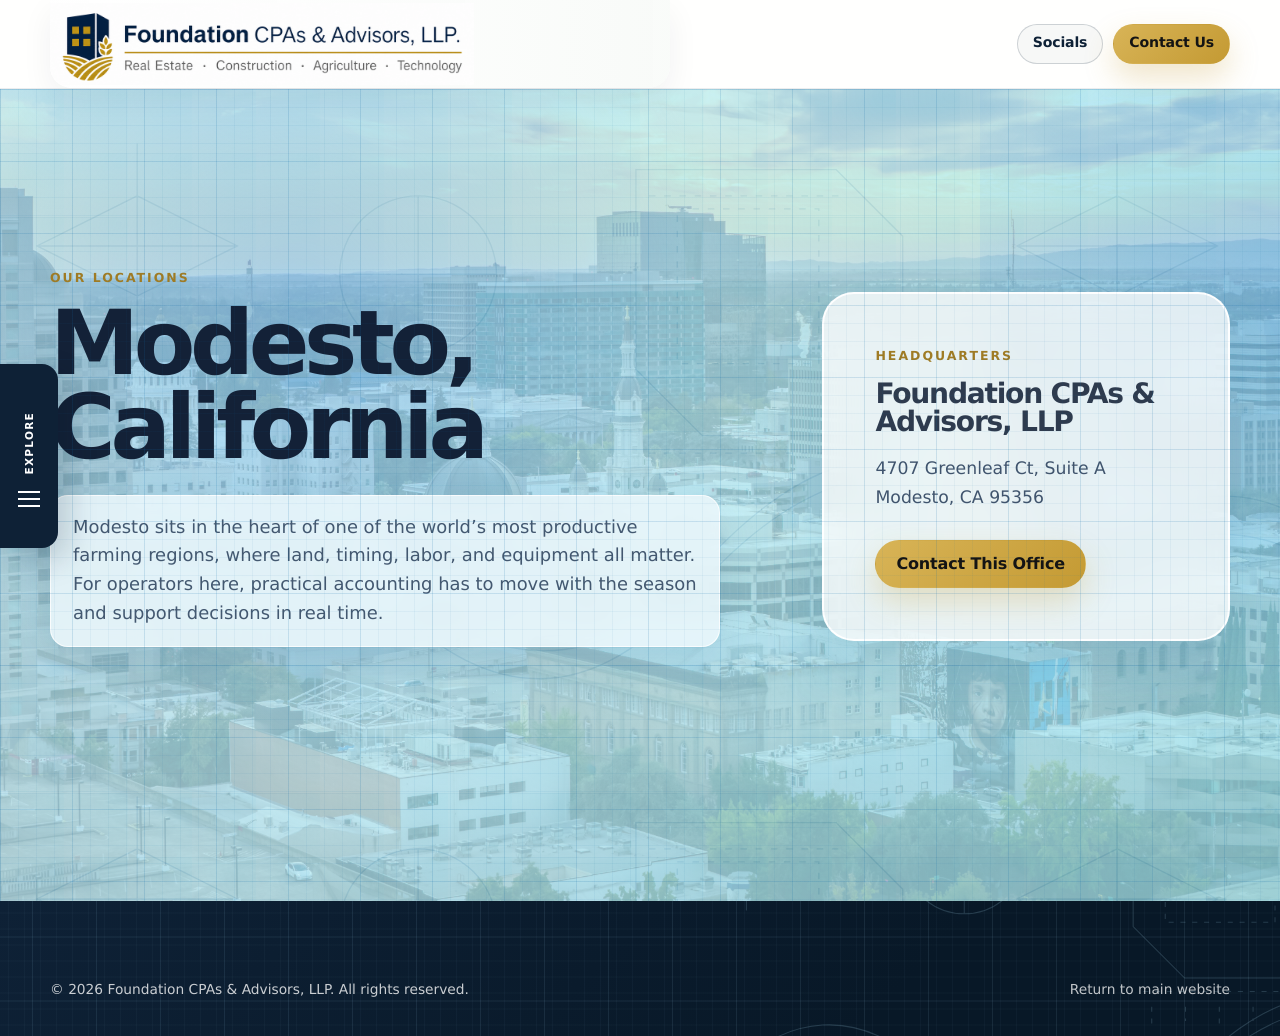
==== commit 9a0c953e: "Add files via upload" ====
--- a/modesto.html
+++ b/modesto.html
@@ -54,7 +54,7 @@
         <div class="location-copy reveal">
           <p class="eyebrow dark">Our Locations</p>
           <h1>Modesto, California</h1>
-          <p>Our Modesto headquarters supports closely held businesses and owners with accounting, tax, assurance, and advisory work grounded in real operating experience.</p>
+          <p>Modesto sits in the heart of one of the world’s most productive farming regions, where land, timing, labor, and equipment all matter. For operators here, practical accounting has to move with the season and support decisions in real time.</p>
         </div>
         <aside class="location-card reveal">
           <p class="eyebrow dark">Headquarters</p>
--- a/styles.css
+++ b/styles.css
@@ -1625,6 +1625,220 @@
   color: var(--navy) !important;
 }
 
+/* Content hub replacement for the comparison matrix. */
+.content-hub {
+  position: relative;
+  overflow: hidden;
+  padding: clamp(82px, 9vw, 132px) 0;
+  background:
+    var(--blueprint-grid-light),
+    linear-gradient(180deg, rgba(255, 253, 248, 0.98), rgba(244, 251, 255, 0.88));
+  background-size: 72px 72px, 72px 72px, 18px 18px, 18px 18px, auto;
+}
+
+.content-hub-header {
+  max-width: 900px;
+  margin-bottom: clamp(26px, 4vw, 46px);
+}
+
+.content-hub-header h2 {
+  margin: 0;
+  max-width: 840px;
+  color: var(--navy);
+  font-size: clamp(2.4rem, 5.2vw, 5.5rem);
+  line-height: 0.98;
+  letter-spacing: -0.06em;
+}
+
+.content-hub-header p:not(.eyebrow) {
+  max-width: 720px;
+  margin-top: 22px;
+  color: var(--slate);
+  font-size: clamp(1.02rem, 1.25vw, 1.2rem);
+  line-height: 1.65;
+}
+
+.content-feature {
+  display: grid;
+  grid-template-columns: minmax(0, 1.18fr) minmax(290px, 0.62fr);
+  gap: clamp(18px, 2.4vw, 30px);
+  align-items: stretch;
+  margin-bottom: clamp(18px, 3vw, 34px);
+  padding: clamp(16px, 2vw, 24px);
+  border: 1px solid rgba(14, 33, 54, 0.11);
+  border-radius: 34px;
+  background: rgba(255, 255, 255, 0.82);
+  box-shadow: 0 28px 78px rgba(17, 65, 92, 0.1);
+  backdrop-filter: blur(14px);
+}
+
+.content-video-frame {
+  min-height: 320px;
+  aspect-ratio: 16 / 9;
+  display: grid;
+  place-items: center;
+  overflow: hidden;
+  border-radius: 26px;
+  border: 1px solid rgba(14, 33, 54, 0.12);
+  background:
+    radial-gradient(circle at 25% 20%, rgba(198, 244, 255, 0.92), transparent 34%),
+    linear-gradient(135deg, rgba(14, 33, 54, 0.96), rgba(20, 75, 109, 0.9));
+}
+
+.content-video-placeholder {
+  width: min(540px, 82%);
+  padding: clamp(24px, 4vw, 44px);
+  border: 1px solid rgba(255, 255, 255, 0.22);
+  border-radius: 24px;
+  color: #ffffff;
+  text-align: center;
+  background: rgba(255, 255, 255, 0.08);
+  box-shadow: inset 0 0 0 1px rgba(255, 255, 255, 0.06);
+}
+
+.content-video-placeholder span {
+  display: inline-flex;
+  margin-bottom: 16px;
+  padding: 8px 12px;
+  border-radius: 999px;
+  color: var(--gold);
+  background: rgba(255, 255, 255, 0.12);
+  font-size: 0.76rem;
+  font-weight: 900;
+  letter-spacing: 0.14em;
+  text-transform: uppercase;
+}
+
+.content-video-placeholder strong {
+  display: block;
+  font-size: clamp(1.55rem, 3vw, 3rem);
+  line-height: 1;
+  letter-spacing: -0.045em;
+}
+
+.content-video-placeholder p {
+  margin: 16px auto 0;
+  max-width: 360px;
+  color: rgba(255, 255, 255, 0.78);
+}
+
+.content-video-copy {
+  display: flex;
+  min-height: 100%;
+  flex-direction: column;
+  justify-content: center;
+  padding: clamp(18px, 2.8vw, 38px);
+}
+
+.content-video-copy h3 {
+  margin: 0;
+  color: var(--navy);
+  font-size: clamp(1.75rem, 3.3vw, 3.55rem);
+  line-height: 0.98;
+  letter-spacing: -0.055em;
+}
+
+.content-video-copy p:not(.eyebrow) {
+  margin: 18px 0 26px;
+  color: var(--slate);
+  font-size: clamp(0.98rem, 1.16vw, 1.12rem);
+  line-height: 1.58;
+}
+
+.content-video-copy .btn {
+  align-self: flex-start;
+}
+
+.content-slider {
+  display: flex;
+  gap: 14px;
+  overflow-x: auto;
+  padding: 6px 4px 16px;
+  scroll-snap-type: x proximity;
+  scrollbar-color: rgba(14, 33, 54, 0.22) transparent;
+}
+
+.content-card {
+  flex: 0 0 min(262px, 76vw);
+  min-height: 156px;
+  padding: 20px;
+  border: 1px solid rgba(14, 33, 54, 0.1);
+  border-radius: 22px;
+  color: var(--navy);
+  text-align: left;
+  background: rgba(255, 255, 255, 0.84);
+  box-shadow: 0 16px 42px rgba(17, 65, 92, 0.08);
+  cursor: pointer;
+  scroll-snap-align: start;
+  transition: transform 0.2s ease, border-color 0.2s ease, background 0.2s ease, box-shadow 0.2s ease;
+}
+
+.content-card:hover,
+.content-card.is-active {
+  transform: translateY(-3px);
+  border-color: rgba(214, 168, 49, 0.55);
+  background: rgba(232, 248, 255, 0.94);
+  box-shadow: 0 22px 56px rgba(17, 65, 92, 0.13);
+}
+
+.content-card span {
+  display: inline-flex;
+  margin-bottom: 20px;
+  color: var(--gold);
+  font-size: 0.82rem;
+  font-weight: 900;
+  letter-spacing: 0.13em;
+}
+
+.content-card strong,
+.content-card small {
+  display: block;
+}
+
+.content-card strong {
+  margin-bottom: 8px;
+  font-size: 1.1rem;
+  line-height: 1.05;
+  letter-spacing: -0.035em;
+}
+
+.content-card small {
+  color: var(--slate);
+  font-size: 0.9rem;
+  font-weight: 760;
+}
+
+/* Remove Client Platforms number-badge spacing now that the cards are text-first. */
+.platform-page .platform-audience-card {
+  justify-content: center !important;
+  min-height: clamp(240px, 25vw, 330px) !important;
+  padding-top: clamp(30px, 3.2vw, 44px) !important;
+}
+
+.platform-page .platform-audience-card h3 {
+  margin-top: 0 !important;
+}
+
+@media (max-width: 900px) {
+  .content-feature {
+    grid-template-columns: 1fr;
+  }
+
+  .content-video-frame {
+    min-height: 260px;
+  }
+}
+
+@media (max-width: 640px) {
+  .content-hub {
+    padding: 64px 0;
+  }
+
+  .content-feature {
+    border-radius: 26px;
+  }
+}
+
 /* Final micro-adjustments: platform spacing/opacity and homepage navy consistency. */
 .platform-page .client-platform-hero::before {
   opacity: 0.22 !important;
@@ -4640,3 +4854,216 @@
 .firm-metric-value {
   color: var(--navy) !important;
 }
+
+/* Final content hub + audience-card overrides. Keep at true EOF. */
+.content-hub {
+  position: relative;
+  overflow: hidden;
+  padding: clamp(82px, 9vw, 132px) 0;
+  background:
+    var(--blueprint-grid-light),
+    linear-gradient(180deg, rgba(255, 253, 248, 0.98), rgba(244, 251, 255, 0.88));
+  background-size: 72px 72px, 72px 72px, 18px 18px, 18px 18px, auto;
+}
+
+.content-hub-header {
+  max-width: 900px;
+  margin-bottom: clamp(26px, 4vw, 46px);
+}
+
+.content-hub-header h2 {
+  margin: 0;
+  max-width: 840px;
+  color: var(--navy);
+  font-size: clamp(2.4rem, 5.2vw, 5.5rem);
+  line-height: 0.98;
+  letter-spacing: -0.06em;
+}
+
+.content-hub-header p:not(.eyebrow) {
+  max-width: 720px;
+  margin-top: 22px;
+  color: var(--slate);
+  font-size: clamp(1.02rem, 1.25vw, 1.2rem);
+  line-height: 1.65;
+}
+
+.content-feature {
+  display: grid;
+  grid-template-columns: minmax(0, 1.18fr) minmax(290px, 0.62fr);
+  gap: clamp(18px, 2.4vw, 30px);
+  align-items: stretch;
+  margin-bottom: clamp(18px, 3vw, 34px);
+  padding: clamp(16px, 2vw, 24px);
+  border: 1px solid rgba(14, 33, 54, 0.11);
+  border-radius: 34px;
+  background: rgba(255, 255, 255, 0.82);
+  box-shadow: 0 28px 78px rgba(17, 65, 92, 0.1);
+  backdrop-filter: blur(14px);
+}
+
+.content-video-frame {
+  min-height: 320px;
+  aspect-ratio: 16 / 9;
+  display: grid;
+  place-items: center;
+  overflow: hidden;
+  border-radius: 26px;
+  border: 1px solid rgba(14, 33, 54, 0.12);
+  background:
+    radial-gradient(circle at 25% 20%, rgba(198, 244, 255, 0.92), transparent 34%),
+    linear-gradient(135deg, rgba(14, 33, 54, 0.96), rgba(20, 75, 109, 0.9));
+}
+
+.content-video-placeholder {
+  width: min(540px, 82%);
+  padding: clamp(24px, 4vw, 44px);
+  border: 1px solid rgba(255, 255, 255, 0.22);
+  border-radius: 24px;
+  color: #ffffff;
+  text-align: center;
+  background: rgba(255, 255, 255, 0.08);
+  box-shadow: inset 0 0 0 1px rgba(255, 255, 255, 0.06);
+}
+
+.content-video-placeholder span {
+  display: inline-flex;
+  margin-bottom: 16px;
+  padding: 8px 12px;
+  border-radius: 999px;
+  color: var(--gold);
+  background: rgba(255, 255, 255, 0.12);
+  font-size: 0.76rem;
+  font-weight: 900;
+  letter-spacing: 0.14em;
+  text-transform: uppercase;
+}
+
+.content-video-placeholder strong {
+  display: block;
+  font-size: clamp(1.55rem, 3vw, 3rem);
+  line-height: 1;
+  letter-spacing: -0.045em;
+}
+
+.content-video-placeholder p {
+  margin: 16px auto 0;
+  max-width: 360px;
+  color: rgba(255, 255, 255, 0.78);
+}
+
+.content-video-copy {
+  display: flex;
+  min-height: 100%;
+  flex-direction: column;
+  justify-content: center;
+  padding: clamp(18px, 2.8vw, 38px);
+}
+
+.content-video-copy h3 {
+  margin: 0;
+  color: var(--navy);
+  font-size: clamp(1.75rem, 3.3vw, 3.55rem);
+  line-height: 0.98;
+  letter-spacing: -0.055em;
+}
+
+.content-video-copy p:not(.eyebrow) {
+  margin: 18px 0 26px;
+  color: var(--slate);
+  font-size: clamp(0.98rem, 1.16vw, 1.12rem);
+  line-height: 1.58;
+}
+
+.content-video-copy .btn {
+  align-self: flex-start;
+}
+
+.content-slider {
+  display: flex;
+  gap: 14px;
+  overflow-x: auto;
+  padding: 6px 4px 16px;
+  scroll-snap-type: x proximity;
+  scrollbar-color: rgba(14, 33, 54, 0.22) transparent;
+}
+
+.content-card {
+  flex: 0 0 min(262px, 76vw);
+  min-height: 156px;
+  padding: 20px;
+  border: 1px solid rgba(14, 33, 54, 0.1);
+  border-radius: 22px;
+  color: var(--navy);
+  text-align: left;
+  background: rgba(255, 255, 255, 0.84);
+  box-shadow: 0 16px 42px rgba(17, 65, 92, 0.08);
+  cursor: pointer;
+  scroll-snap-align: start;
+  transition: transform 0.2s ease, border-color 0.2s ease, background 0.2s ease, box-shadow 0.2s ease;
+}
+
+.content-card:hover,
+.content-card.is-active {
+  transform: translateY(-3px);
+  border-color: rgba(214, 168, 49, 0.55);
+  background: rgba(232, 248, 255, 0.94);
+  box-shadow: 0 22px 56px rgba(17, 65, 92, 0.13);
+}
+
+.content-card span {
+  display: inline-flex;
+  margin-bottom: 20px;
+  color: var(--gold);
+  font-size: 0.82rem;
+  font-weight: 900;
+  letter-spacing: 0.13em;
+}
+
+.content-card strong,
+.content-card small {
+  display: block;
+}
+
+.content-card strong {
+  margin-bottom: 8px;
+  font-size: 1.1rem;
+  line-height: 1.05;
+  letter-spacing: -0.035em;
+}
+
+.content-card small {
+  color: var(--slate);
+  font-size: 0.9rem;
+  font-weight: 760;
+}
+
+.platform-page .platform-audience-card {
+  justify-content: center !important;
+  min-height: clamp(240px, 25vw, 330px) !important;
+  padding-top: clamp(30px, 3.2vw, 44px) !important;
+}
+
+.platform-page .platform-audience-card h3 {
+  margin-top: 0 !important;
+}
+
+@media (max-width: 900px) {
+  .content-feature {
+    grid-template-columns: 1fr;
+  }
+
+  .content-video-frame {
+    min-height: 260px;
+  }
+}
+
+@media (max-width: 640px) {
+  .content-hub {
+    padding: 64px 0;
+  }
+
+  .content-feature {
+    border-radius: 26px;
+  }
+}
